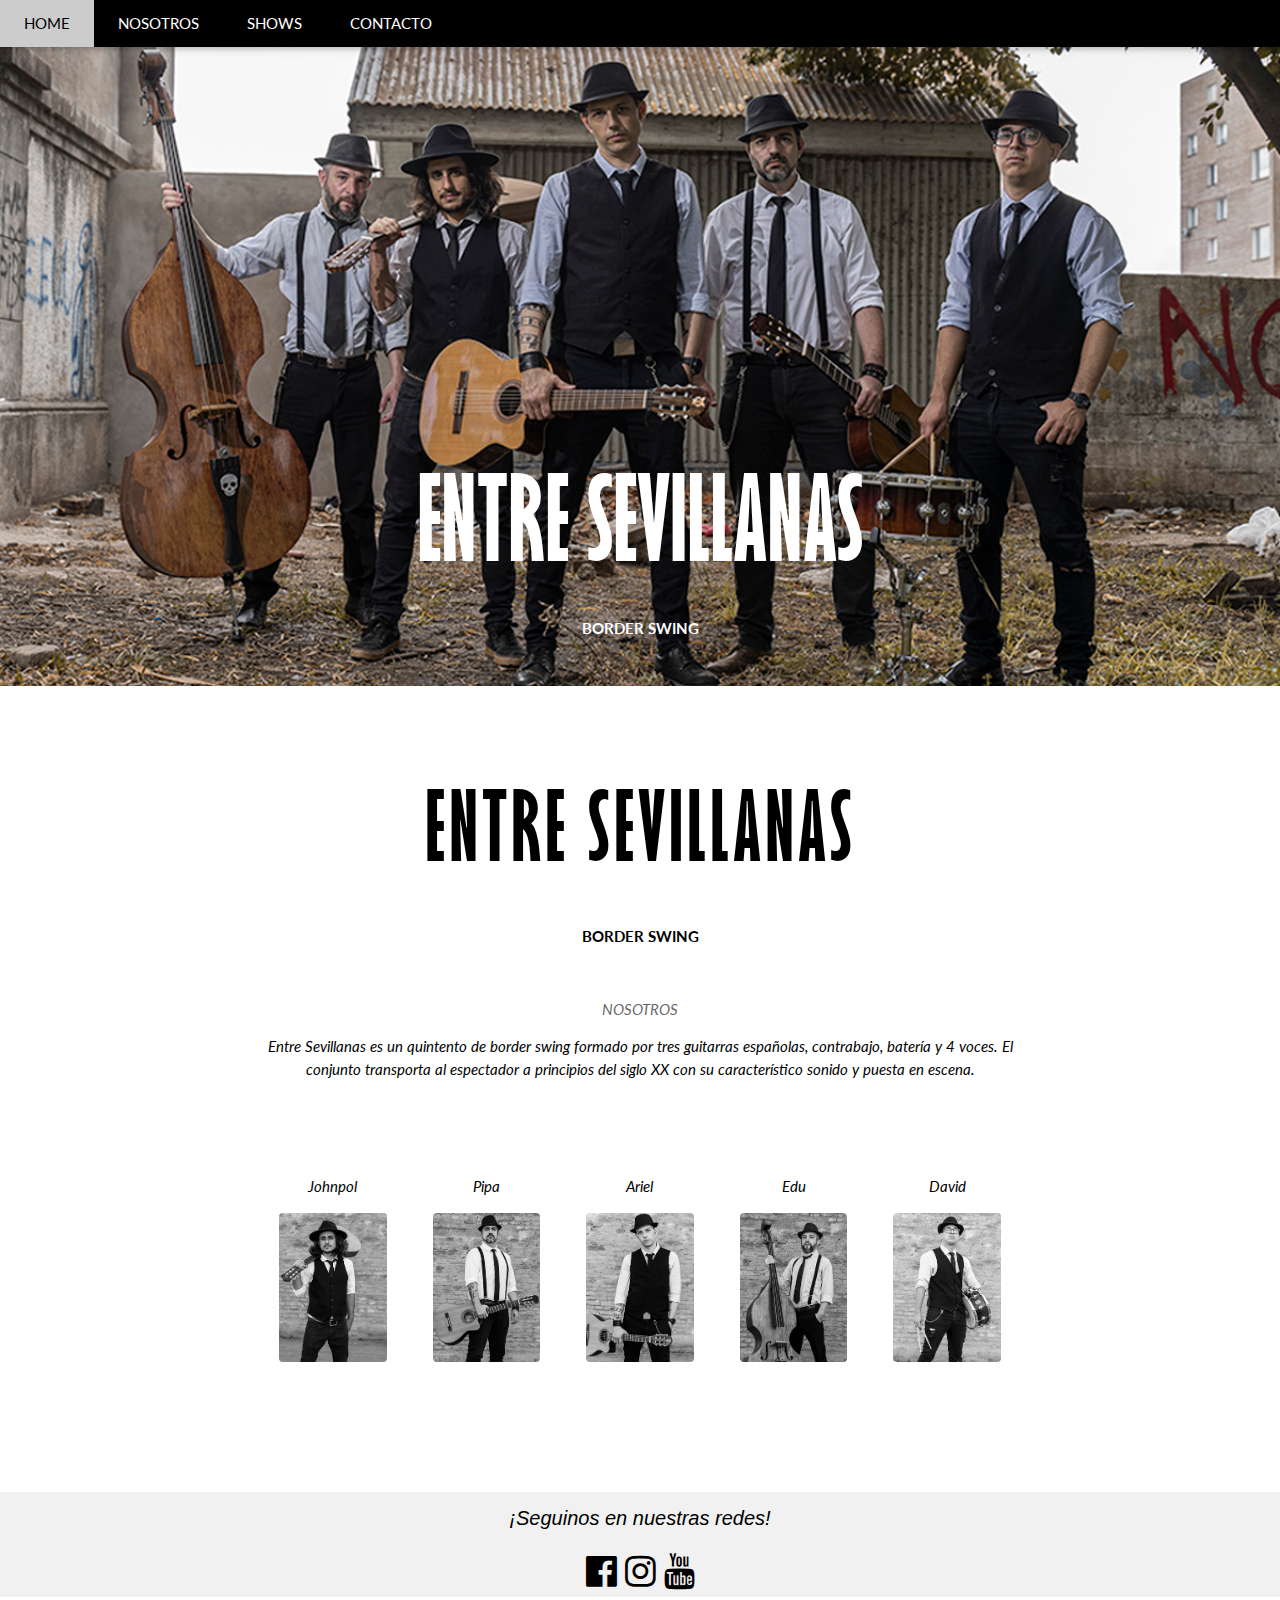
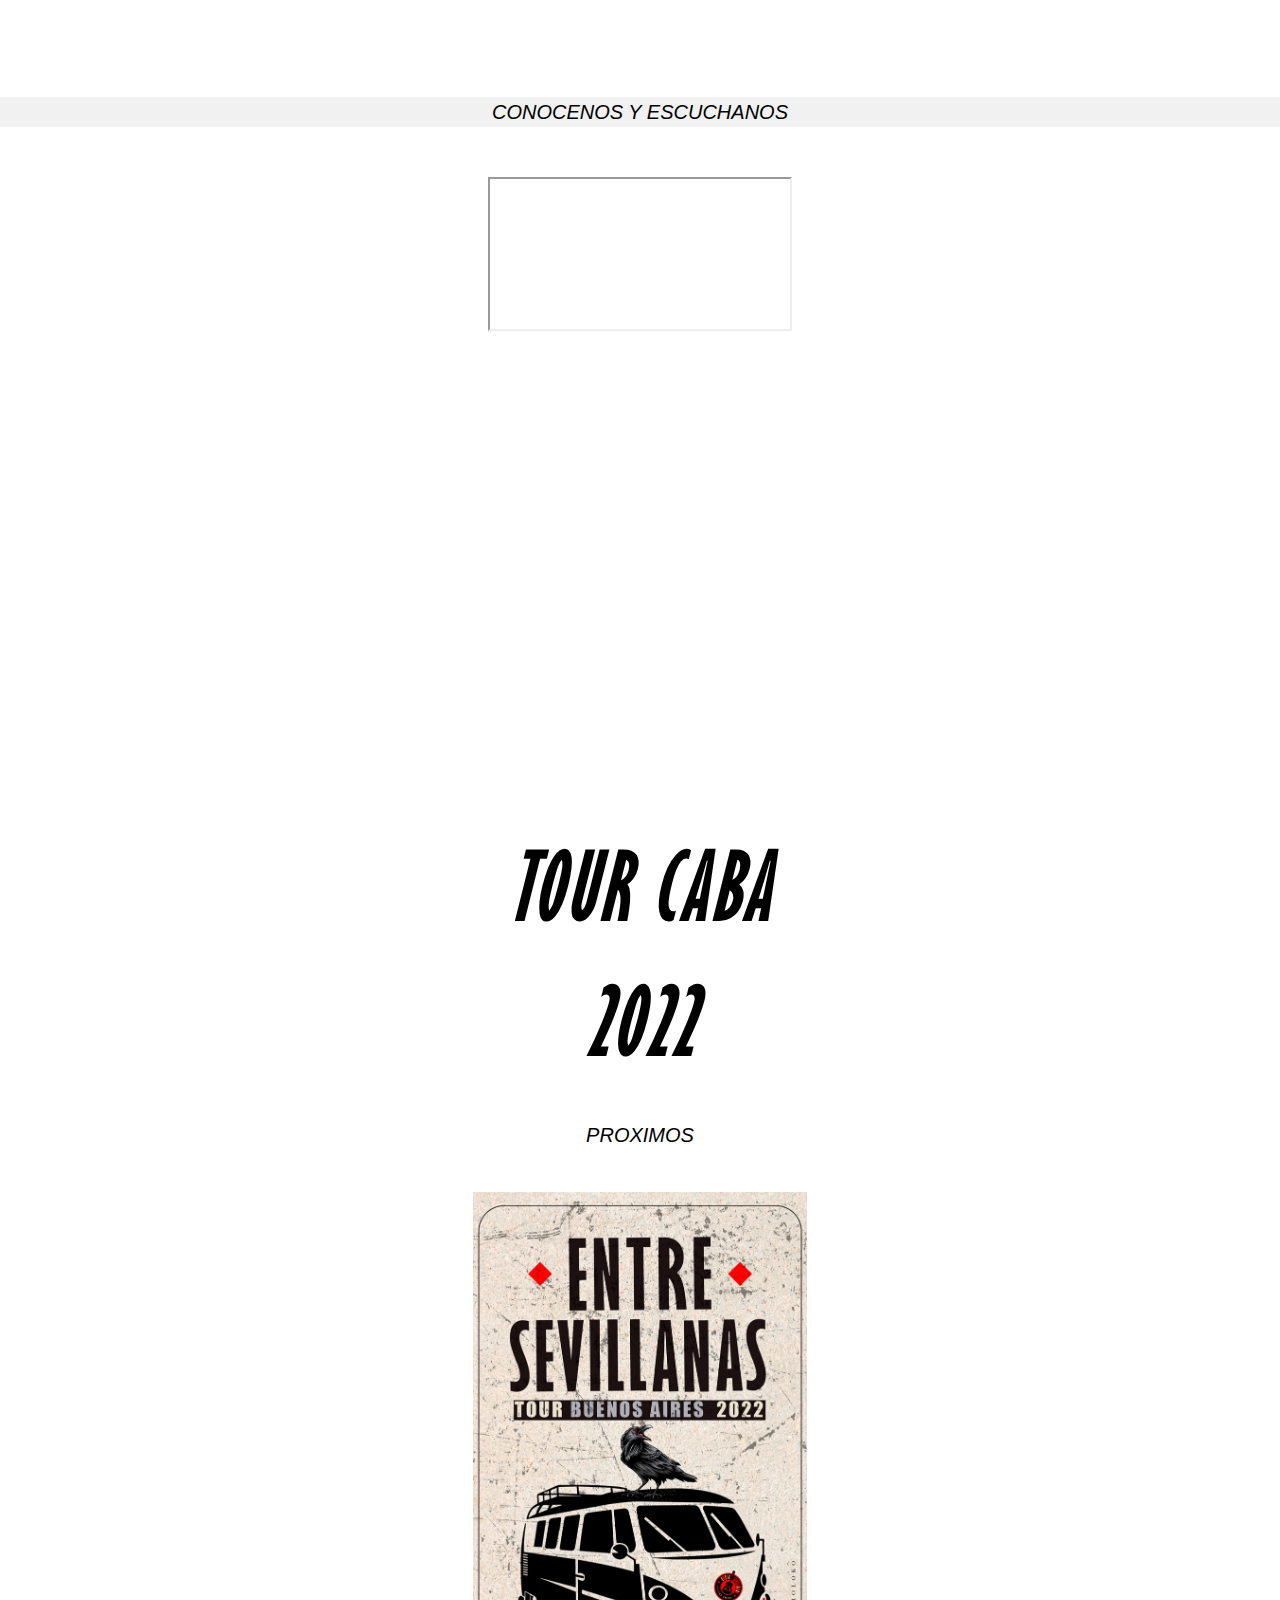
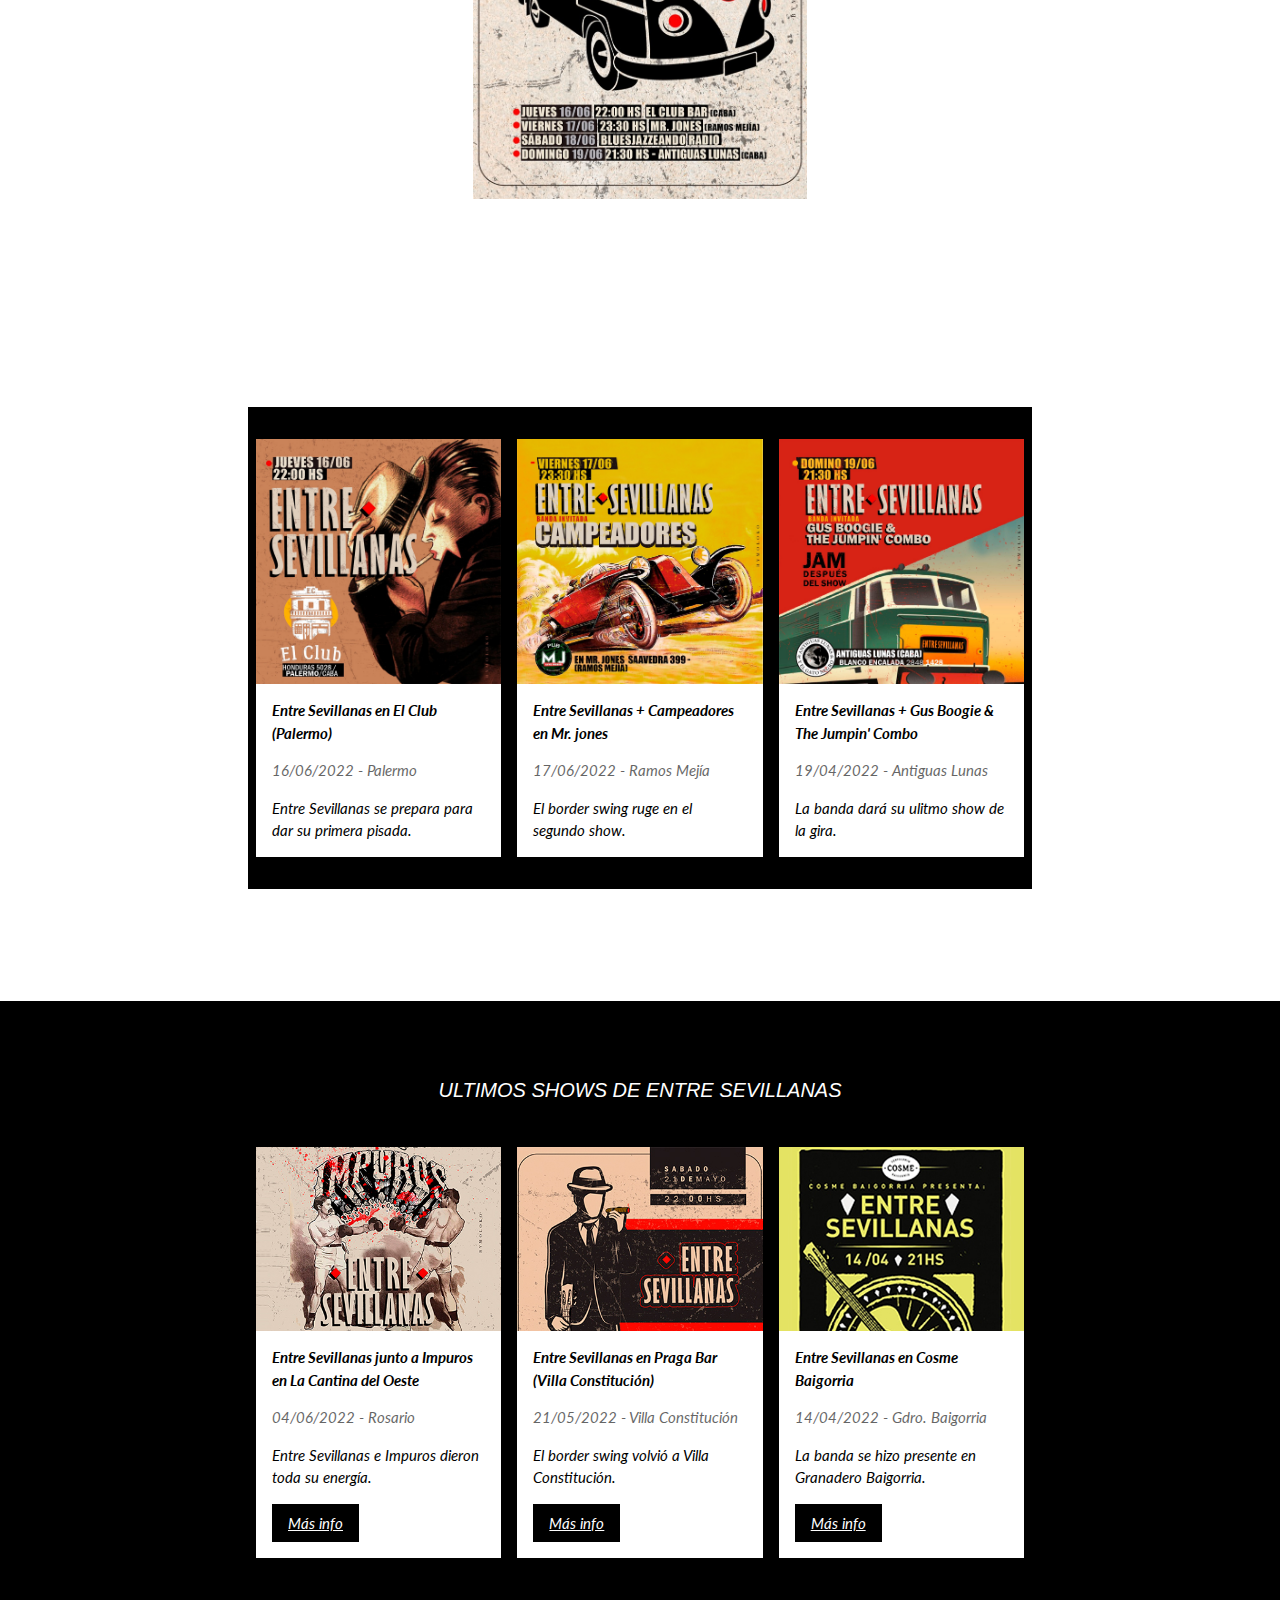
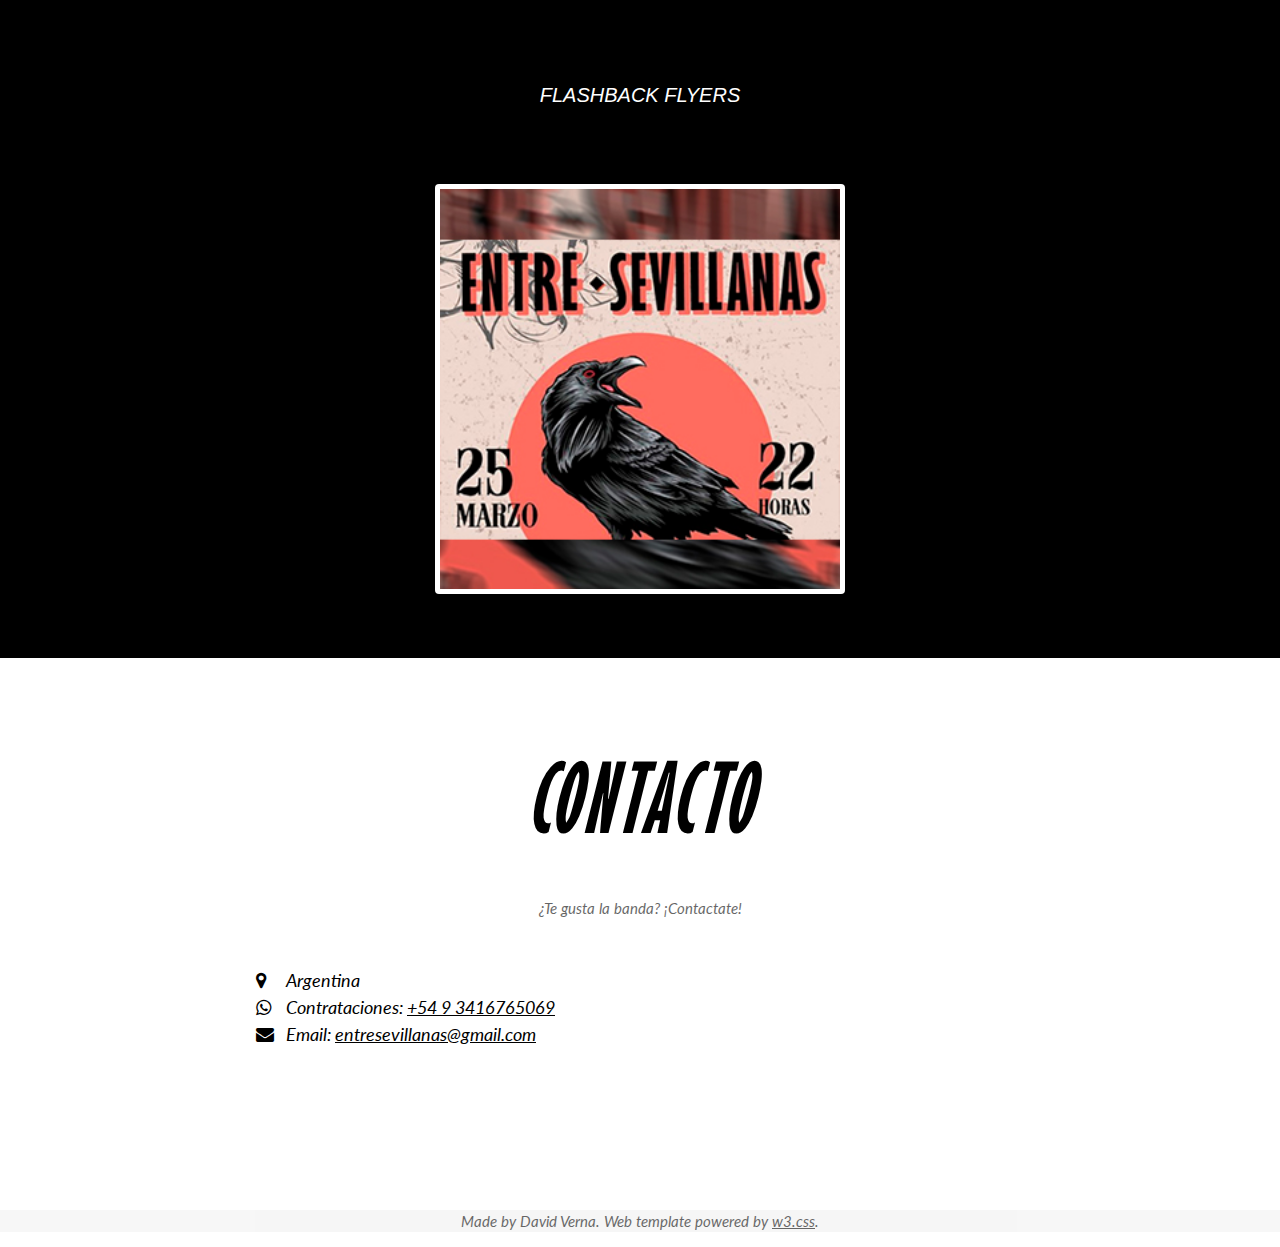
==== entresevillanasweb/index.html @ bab4a485 "Add files via upload" ====
<!DOCTYPE html>
<html lang="en">
<head>
<title>Entre Sevillanas</title>
<meta charset="UTF-8">
<meta name="viewport" content="width=device-width, initial-scale=1">
<link rel="stylesheet" href="https://www.w3schools.com/w3css/4/w3.css">
<link rel="stylesheet" href="https://fonts.googleapis.com/css?family=Lato">
<link rel="stylesheet" href="https://cdnjs.cloudflare.com/ajax/libs/font-awesome/4.7.0/css/font-awesome.min.css">
<style>

@font-face { font-family: GLSNECB; src: url(fonts/GLSNECB.TTF);}

body {
    font-family: "Lato", sans-serif;
}

.myslides {
    display: none;
}

h1 {
    font-family: GLSNECB;
    font-size: 110px;
}

h2 {
    font-family: GLSNECB;
    font-size: 90px;
    margin-bottom: 30px;
}

h3 {
    font-family: GLSNECB;
    font-size: 30px;
    text-align: center;
    margin: 50px 0 20px;
}

h4 {
    font-size: 20px;
    text-align: center;
}

.membersimages {
    display: flex;
    margin: 80px 0 50px;
}

.audioinfo {
  display: flex;
  flex-direction: column;
  flex-wrap: wrap;
  justify-content: center;
  align-items: center;
  margin: 20px 0 80px;
}

.youtubesection {
  margin: 30px 0 30px;
}

.Scriptcontent{
	display: flex;
}

.auto-slider{
    position: relative;
    box-sizing: content-box;
    display: inline-block;
    padding: 5px 5px 5px;
    background: rgb(255, 255, 255);
    max-width: 400px;
    margin: 0 auto;
    overflow: hidden;
    border-radius: 4px;
    box-shadow: 1px 1px 6px rgba(0, 0, 0, 0.4);

}

@keyframes sliding {
    0%{left: 0%;}
    4%{left: -100%;}
    8%{left: -200%;}
    12%{left: -300%;}
    16%{left: -400%;}
    20%{left: -500%;}
    24%{left: -600%;}
    28%{left: -700%;}
    32%{left: -800%;}
    36%{left: -900%;}
    40%{left: -1000%;}
    44%{left: -1100%;}
    48%{left: -1200%;}
    52%{left: -1300%;}
    56%{left: -1400%;}
    60%{left: -1500%;}
    64%{left: -1600%;}
    68%{left: -1700%;}
    72%{left: -1800%;}
    76%{left: -1900%;}
    80%{left: -2000%;}
    84%{left: -2100%;}
    88%{left: -2200%;}
    92%{left: -2300%;}
    100%{left: 0%;}
        }
        
@keyframes indicating {
            from{
                left: -100%;
            }
            to{
                left: 0;
            }
}

#slider {
    overflow: hidden;
}

#slider figure img {
    width: 20%; float: left;
}

#slider figure {
    display: flex;
    position: relative;
    width: 2400%;
    margin: 0;
    animation: 20s sliding ease infinite;
}

.buhocaribu {
  display: flex;
  flex-direction: column;
  align-items: center;
}

.w3-medium {
  margin-top: 50px;
}

.visitorcounter {
  display: none;
}

</style>
</head>
<body>

<!-- Navbar -->
<div class="w3-top">
  <div class="w3-bar w3-black w3-card">
    <a class="w3-bar-item w3-button w3-padding-large w3-hide-medium w3-hide-large w3-right"
      href="javascript:void(0)"
      onclick="toggleMenu()"
      title="Toggle Navigation Menu">
      <i class="fa fa-bars"></i>
    </a>
    <a href="#" class="w3-bar-item w3-button w3-padding-large">HOME</a>
    <a href="#band" class="w3-bar-item w3-button w3-padding-large w3-hide-small">NOSOTROS</a>
    <a href="#tour" class="w3-bar-item w3-button w3-padding-large w3-hide-small">SHOWS</a>
    <a href="#contact" class="w3-bar-item w3-button w3-padding-large w3-hide-small">CONTACTO</a>
  </div>
</div>

<!-- Navbar on small screens -->
<div id="navMobile" class="w3-bar-block w3-black w3-hide w3-hide-large w3-hide-medium w3-top" style="margin-top:46px">
  <a href="#band" class="w3-bar-item w3-button w3-padding-large" onclick="toggleMenu()">NOSOTROS</a>
  <a href="#tour" class="w3-bar-item w3-button w3-padding-large" onclick="toggleMenu()">SHOWS</a>
  <a href="#contact" class="w3-bar-item w3-button w3-padding-large" onclick="toggleMenu()">CONTACTO</a>
</div>

<!-- Page content -->
<div class="w3-content" style="max-width:2000px;margin-top:46px">

  <!-- Automatic Slideshow Images -->
  <div class="myslides w3-display-container w3-center">
    <img src="images/image1.jpg" alt="Imagend de Entre Sevillanas 1" style="width:100%">
    <div class="w3-display-bottommiddle w3-container w3-text-white w3-padding-32 w3-hide-small">
      <h1>ENTRE SEVILLANAS</h1>
      <p><b>BORDER SWING</b></p>   
    </div>
  </div>
  <div class="myslides w3-display-container w3-center">
    <img src="images/image2.jpg" alt="Imagend de Entre Sevillanas 2" style="width:100%">
    <div class="w3-display-bottommiddle w3-container w3-text-white w3-padding-32 w3-hide-small">
      <h1>ENTRE SEVILLANAS</h1>
      <p><b>BORDER SWING</b></p>    
    </div>
  </div>

  <!-- The Band Section -->
  <div class="w3-container w3-content w3-center w3-padding-64" style="max-width:800px" id="band">
    <h2 class="w3-wide">ENTRE SEVILLANAS</h2>
    <p style="margin-bottom: 50px;"><b>BORDER SWING</b></p>   
    <p class="w3-opacity"><i>NOSOTROS<i></p>
    <p>Entre Sevillanas es un quintento de border swing formado por tres guitarras españolas, contrabajo, batería y 4 voces. El conjunto transporta al espectador a principios del siglo XX con su característico sonido y puesta en escena.</p>
    <div class="membersimages">
      <div class="w3-third">
        <p>Johnpol</p>
        <img src="images/juanpablomarinimage.jpg" class="w3-round" alt="Juan Pablo Marín" title="Juan Pablo Marín" style="width:70%">
      </div>
      <div class="w3-third">
        <p>Pipa</p>
        <img src="images/emmanuelluscherimage.jpg" class="w3-round w3-margin-bottom" alt="Emmanuel Lüscher" title="Emmanuel Lüscher" style="width:70%">
      </div>
      <div class="w3-third">
        <p>Ariel</p>
        <img src="images/arielvercesiimage.jpg" class="w3-round w3-margin-bottom" alt="Ariel Vercesi" title="Ariel Vercesi" style="width:70%">
      </div>
      <div class="w3-third">
        <p>Edu</p>
        <img src="images/eduardoteisaimage.jpg" class="w3-round w3-margin-bottom" alt="Eduardo Teisa" title="Eduardo Teisa" style="width:70%">
      </div>
            <div class="w3-third">
        <p>David</p>
        <img src="images/davidvernaimage.jpg" class="w3-round w3-margin-bottom" alt="David Verna" title="David Verna" style="width:70%">
      </div>
    </div>
  </div>

  <div class="w3-container w3-padding-15 w3-center w3-light-grey w3-xxlarge">
    <h4>¡Seguinos en nuestras redes!</h4>
    <a href="https://es-la.facebook.com/EntreSevillanas1/" target="_blank"><i class="fa fa-facebook-official w3-hover-opacity"></i></a>
    <a href="https://www.instagram.com/entresevillanas/?hl=es" target="_blank"><i class="fa fa-instagram w3-hover-opacity"></i></a>
    <a href="https://www.youtube.com/user/entresevillanas" target="_blank"><i class="fa fa-youtube w3-hover-opacity"></i></a>
  </div>

  <h4 style="margin: 100px 0 20px; background-color:rgb(241, 241, 241)">CONOCENOS Y ESCUCHANOS</h4>

  <!-- YouTube And Spotify Section -->
  <div class="audioinfo">
    <div class="youtubesection">
  <iframe
    src="https://www.youtube.com/embed/NG3O26wI_P4"
    allow="fullscreen">
  </iframe>
  </div>

  <iframe style="border-radius:12px"
    src="https://open.spotify.com/embed/artist/3U06F4k9XWGu6Hw4fN3592?utm_source=generator"
    width="70%"
    height="300"
    frameBorder="0"
    allowfullscreen=""
    allow="autoplay; clipboard-write; encrypted-media; fullscreen; picture-in-picture">
  </iframe>
  </div>

 <!-- The Upcoming Shows Section -->
 <div class="w3-white" id="tour">
  <div class="w3-container w3-content w3-padding-64" style="max-width:350px">
    <h2 class="w3-wide w3-center">TOUR CABA 2022</h2>
    <h4 class="w3-center"><i>PROXIMOS</h4>
      <div class="w3-row-padding w3-padding-32" style="margin:0 -16px">
        <div class="w3-margin-bottom">
          <img src="images/tourcabaimage.jpeg" alt="Entre Sevillanas en Cosme Baigorria" style="width:100%" class="w3-hover-opacity">
        </div>
      </div>
  </div>
</div>
    <!-- The Performed Shows Section -->
    <div class="w3-white" id="tour">
      <div class="w3-container w3-content w3-padding-64" style="max-width:800px">
        <div class="w3-row-padding w3-padding-32" style="margin:0 -16px">
          <div class="w3-black w3-third w3-padding-32 w3-margin-bottom">
            <img src="images/cabashow1.jpeg" alt="Entre Sevillanas en Palermo" style="width:100%" class="w3-hover-opacity">
            <div class="w3-container w3-white">
              <p><b>Entre Sevillanas en El Club (Palermo)</b></p>
              <p class="w3-opacity">16/06/2022 - Palermo</p>
              <p>Entre Sevillanas se prepara para dar su primera pisada.</p>
            </div>
          </div>
          <div class="w3-black w3-third w3-padding-32 w3-margin-bottom">
            <img src="images/cabashow2.jpeg" alt="Entre Sevillanas y Campeadores en Mister Jones" style="width:100%" class="w3-hover-opacity">
            <div class="w3-container w3-white">
              <p><b>Entre Sevillanas + Campeadores en Mr. jones</b></p>
              <p class="w3-opacity">17/06/2022 - Ramos Mejía</p>
              <p>El border swing ruge en el segundo show.</p>
            </div>
          </div>
          <div class="w3-black w3-third w3-padding-32 w3-margin-bottom">
            <img src="images/cabashow3.jpeg" alt="Entre Sevillanas en Antiguas Lunas" style="width:100%" class="w3-hover-opacity">
            <div class="w3-container w3-white">
              <p><b>Entre Sevillanas + Gus Boogie & The Jumpin' Combo</b></p>
              <p class="w3-opacity">19/04/2022 - Antiguas Lunas</p>
              <p>La banda dará su ulitmo show de la gira.</p>
            </div>
          </div>
        </div>
      </div>

    <!-- The Performed Shows Section -->
    <div class="w3-black" id="tour">
      <div class="w3-container w3-content w3-padding-64" style="max-width:800px">
        <h4 class="w3-center"><i>ULTIMOS SHOWS DE ENTRE SEVILLANAS</h4>
        <div class="w3-row-padding w3-padding-32" style="margin:0 -16px">
          <div class="w3-third w3-margin-bottom">
            <img src="images/performedshow1.jpg" alt="Entre Sevillanas junto a Impuros" style="width:100%" class="w3-hover-opacity">
            <div class="w3-container w3-white">
              <p><b>Entre Sevillanas junto a Impuros en La Cantina del Oeste</b></p>
              <p class="w3-opacity">04/06/2022 - Rosario</p>
              <p>Entre Sevillanas e Impuros dieron toda su energía.</p>
              <button class="w3-button w3-black w3-margin-bottom"><a href="https://www.instagram.com/p/CePHNNOJc1N/?hl=es" target="_blank">Más info</a></button>
            </div>
          </div>
          <div class="w3-third w3-margin-bottom">
            <img src="images/performedshow2.jpg" alt="Entre Sevillanas en Praga (Villa Constitución)" style="width:100%" class="w3-hover-opacity">
            <div class="w3-container w3-white">
              <p><b>Entre Sevillanas en Praga Bar (Villa Constitución)</b></p>
              <p class="w3-opacity">21/05/2022 - Villa Constitución</p>
              <p>El border swing volvió a Villa Constitución.</p>
              <button class="w3-button w3-black w3-margin-bottom"><a href="https://www.instagram.com/p/CdovUzmr7fQ/" target="_blank">Más info</a></button>
            </div>
          </div>
          <div class="w3-third w3-margin-bottom">
            <img src="images/performedshow3.jpg" alt="Entre Sevillanas en Cosme Baigorria" style="width:100%" class="w3-hover-opacity">
            <div class="w3-container w3-white">
              <p><b>Entre Sevillanas en Cosme Baigorria</b></p>
              <p class="w3-opacity">14/04/2022 - Gdro. Baigorria</p>
              <p>La banda se hizo presente en Granadero Baigorria.</p>
              <button class="w3-button w3-black w3-margin-bottom"><a href="https://www.instagram.com/p/CcIz4qXLeCM/" target="_blank">Más info</a></button>
            </div>
          </div>
        </div>
      </div>
        <!-- The Carousel Section -->
  <h4 class="w3-center"><i>FLASHBACK FLYERS</h4>
    <div class="w3-container w3-content w3-padding-64" style="max-width:800px">
  <section>
        <div class="Scriptcontent">
          <section class="auto-slider">
            <div id="slider">
              <figure>
                <img src="images/historyimage-01.jpg" alt="Flyer antiguo de la banda 1">
                <img src="images/historyimage-02.jpg" alt="Flyer antiguo de la banda 2">
                <img src="images/historyimage-03.jpg" alt="Flyer antiguo de la banda 3">
                <img src="images/historyimage-04.jpg" alt="Flyer antiguo de la banda 4">
                <img src="images/historyimage-05.jpg" alt="Flyer antiguo de la banda 5">
                <img src="images/historyimage-06.jpg" alt="Flyer antiguo de la banda 6">
                <img src="images/historyimage-07.jpg" alt="Flyer antiguo de la banda 7">
                <img src="images/historyimage-08.jpg" alt="Flyer antiguo de la banda 8">
                <img src="images/historyimage-09.jpg" alt="Flyer antiguo de la banda 9">
                <img src="images/historyimage-10.jpg" alt="Flyer antiguo de la banda 10">
                <img src="images/historyimage-11.jpg" alt="Flyer antiguo de la banda 11">
                <img src="images/historyimage-12.jpg" alt="Flyer antiguo de la banda 12">
                <img src="images/historyimage-13.jpg" alt="Flyer antiguo de la banda 13">
                <img src="images/historyimage-14.jpg" alt="Flyer antiguo de la banda 14">
                <img src="images/historyimage-15.jpg" alt="Flyer antiguo de la banda 15">
                <img src="images/historyimage-16.jpg" alt="Flyer antiguo de la banda 16">
                <img src="images/historyimage-17.jpg" alt="Flyer antiguo de la banda 17">
                <img src="images/historyimage-18.jpg" alt="Flyer antiguo de la banda 18">
                <img src="images/historyimage-19.jpg" alt="Flyer antiguo de la banda 19">
                <img src="images/historyimage-20.jpg" alt="Flyer antiguo de la banda 20">
                <img src="images/historyimage-21.jpg" alt="Flyer antiguo de la banda 21">
                <img src="images/historyimage-22.jpg" alt="Flyer antiguo de la banda 22">
                <img src="images/historyimage-23.jpg" alt="Flyer antiguo de la banda 23">
                <img src="images/historyimage-24.jpg" alt="Flyer antiguo de la banda 24">
              </figure>
            </div>
          </section>       
        </div>
</section>
</div>
  </div>

  <!-- The Contact Section -->
  <div class="w3-container w3-content w3-padding-64" style="max-width:800px" id="contact">
    <h2 class="w3-wide w3-center">CONTACTO</h2>
    <p class="w3-opacity w3-center"><i>¿Te gusta la banda? ¡Contactate!</i></p>
    <div class="w3-row w3-padding-32">
      <div class="w3-col m6 w3-large w3-margin-bottom">
        <i class="fa fa-map-marker" style="width:30px"></i>Argentina<br>
        <i class="fa fa-whatsapp" style="width:30px"></i>Contrataciones: <a href="https://wa.me/+5493416765069">+54 9 3416765069</a></a><br>
        <i class="fa fa-envelope" style="width:30px"> </i>Email: <a href="mailto:entresevillanas@gmail.com">entresevillanas@gmail.com</a>
      </div>
    </div>
  </div>

<!-- websmultimedia.com's Visitor Counter -->
<div class="visitorcounter">
  <a>
  <img  style="border: 0px solid; display: inline;"
    alt="contador de visitas"
    src="https://websmultimedia.com/contador-de-visitas.php?id=435"></a>
</div>

<!-- Footer -->
<footer class=" w3-padding-10 w3-center w3-opacity w3-light-grey w3-xlarge">
  <p class="w3-medium">Made by David Verna. Web template powered by <a href="https://www.w3schools.com/w3css/default.asp" target="_blank">w3.css</a>.</p>
</footer>

<script>
// Automatic Slideshow
var myIndex = 0;
carousel();

function carousel() {
  var i;
  var x = document.getElementsByClassName("myslides");
  for (i = 0; i < x.length; i++) {
    x[i].style.display = "none";  
  }
  myIndex++;
  if (myIndex > x.length) {myIndex = 1}    
  x[myIndex-1].style.display = "block";  
  setTimeout(carousel, 4000);
}

function toggleMenu() {
  var x = document.getElementById("navMobile");
  if (x.className.indexOf("w3-show") == -1) {
    x.className += " w3-show";
  } else { 
    x.className = x.className.replace(" w3-show", "");
  }
}
</script>

</body>
</html>
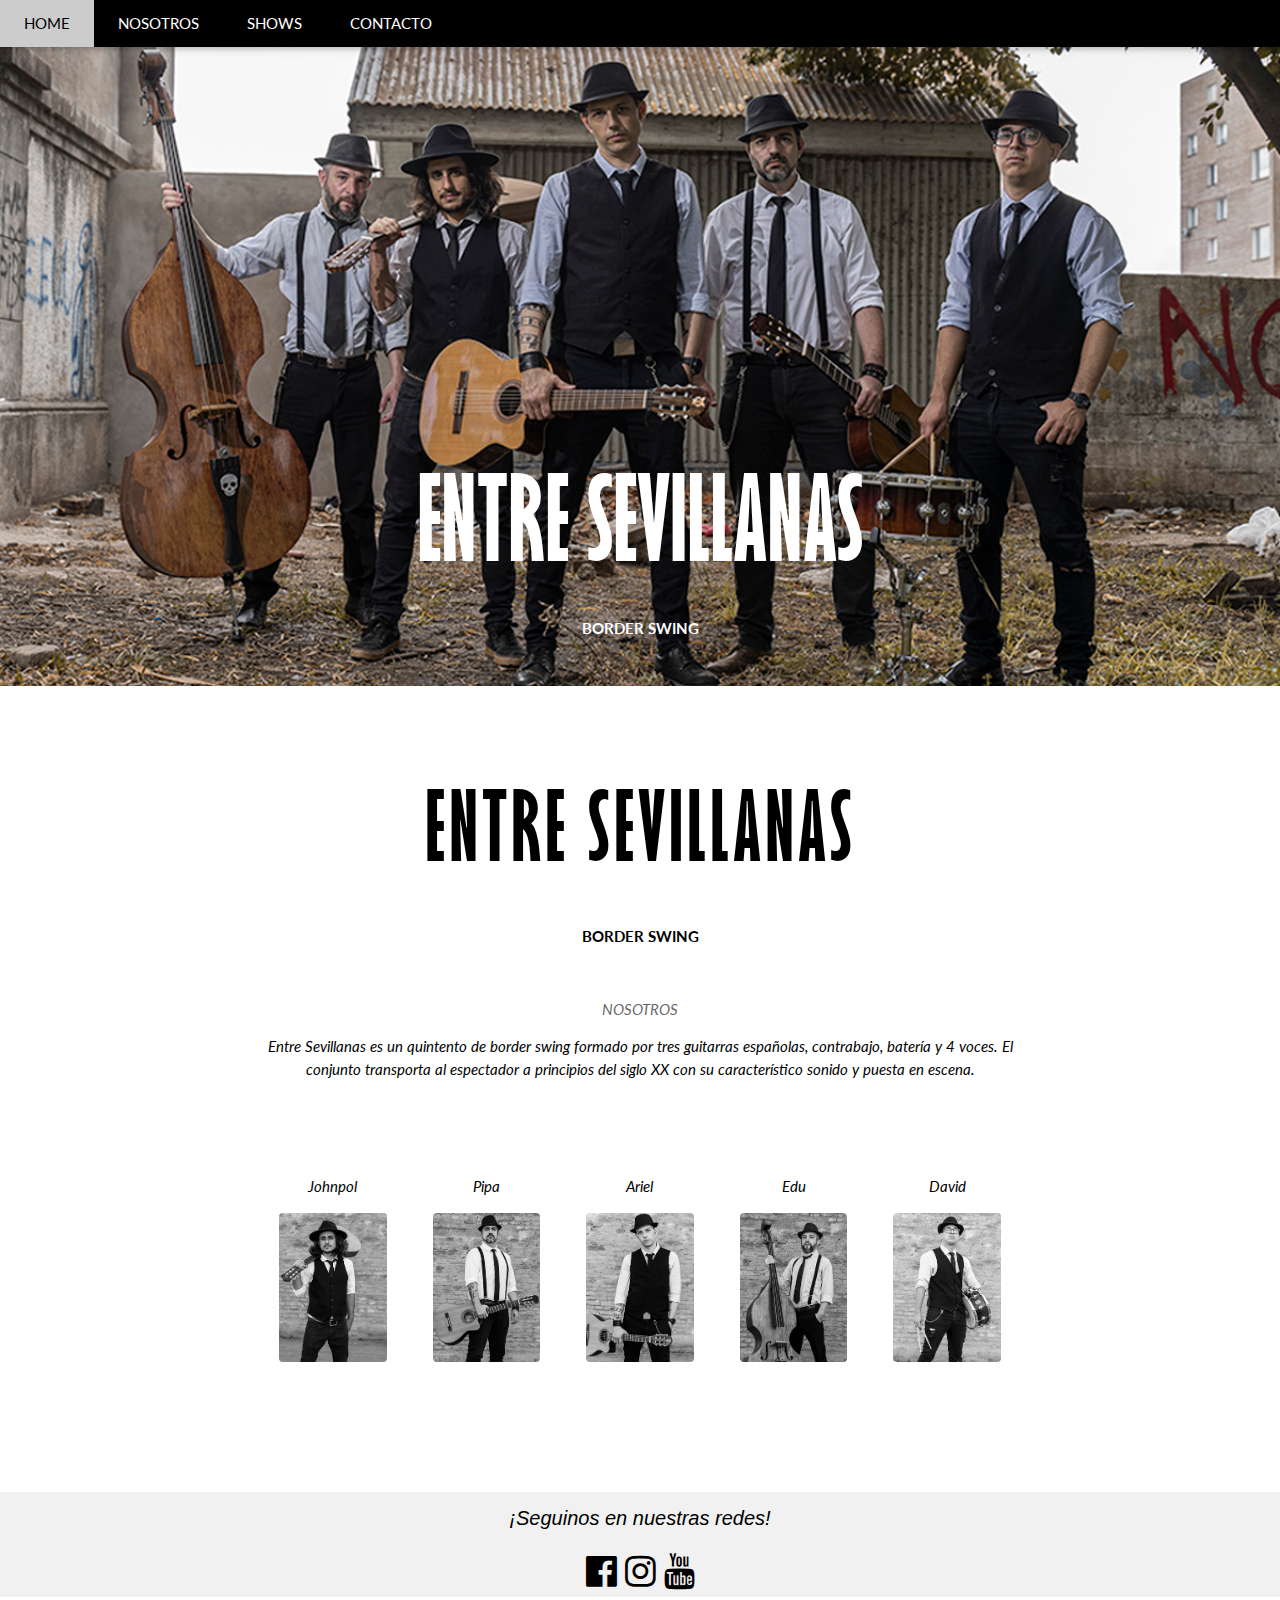
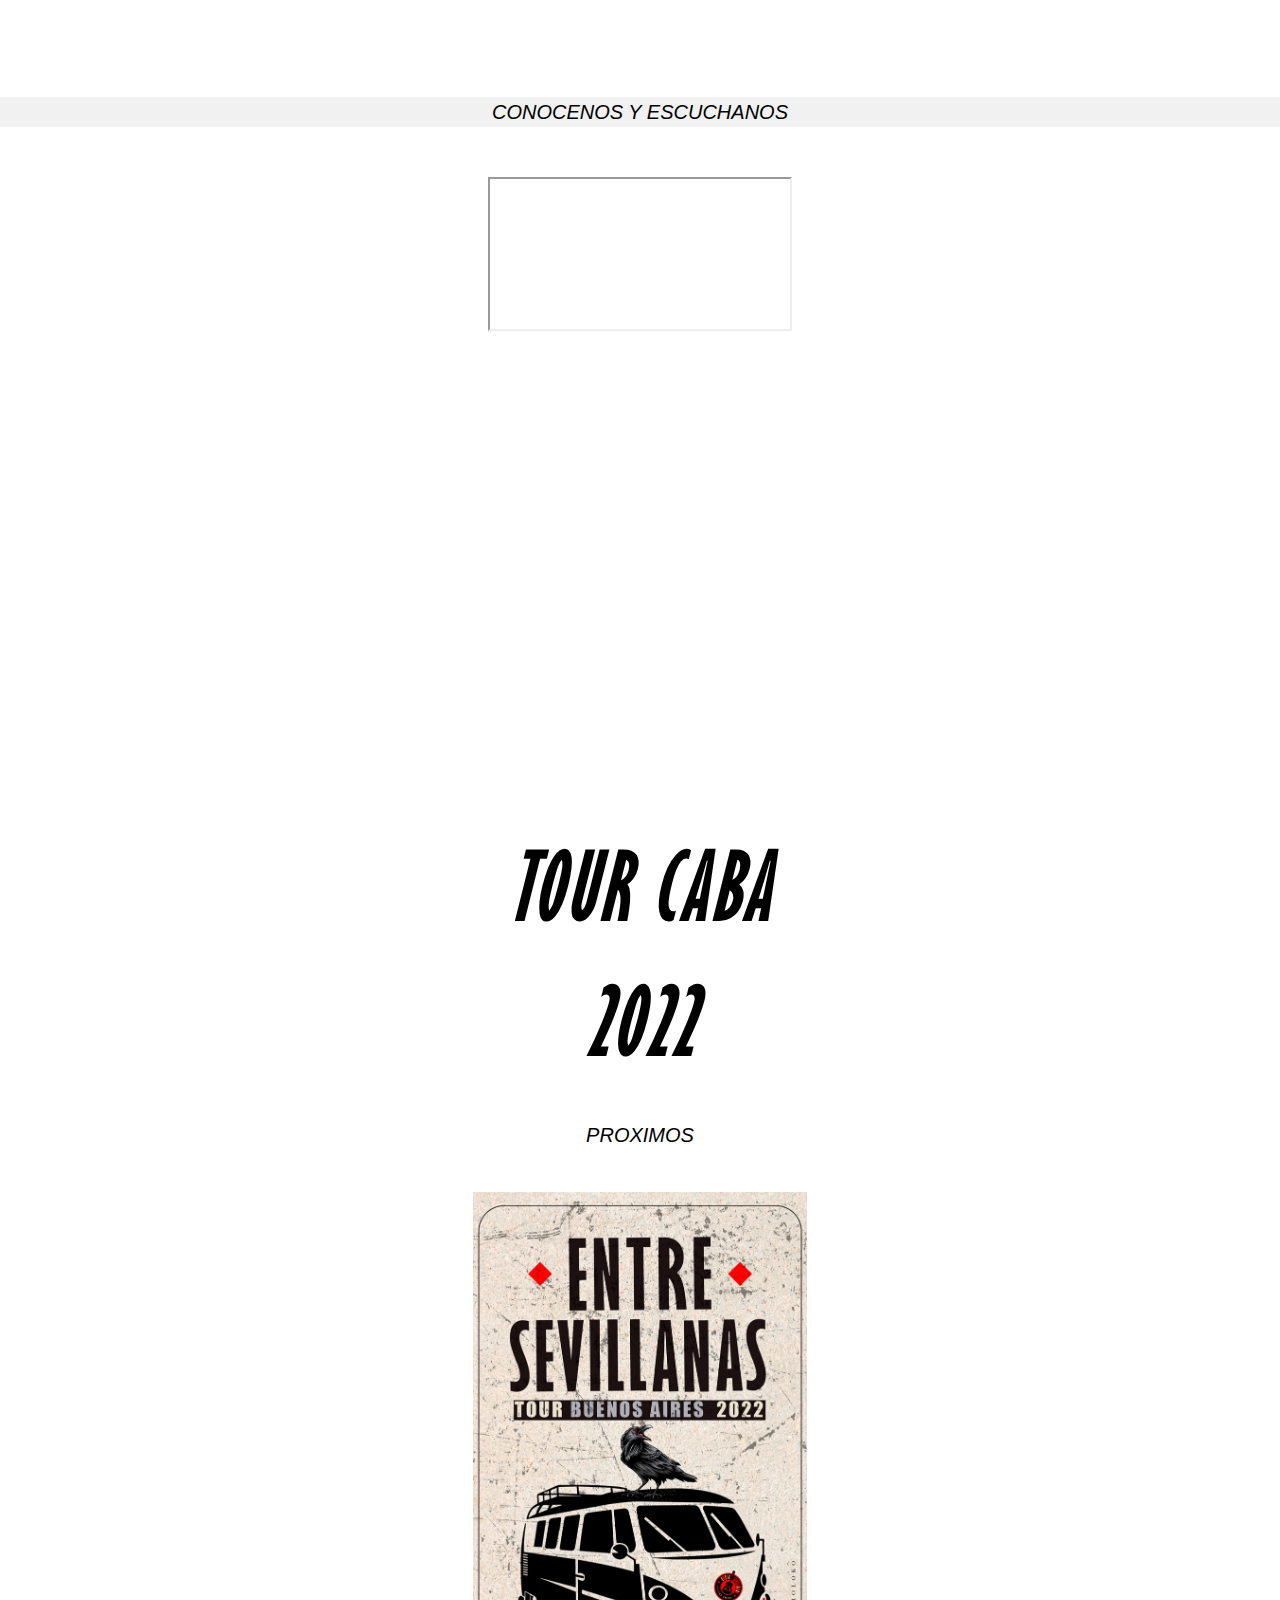
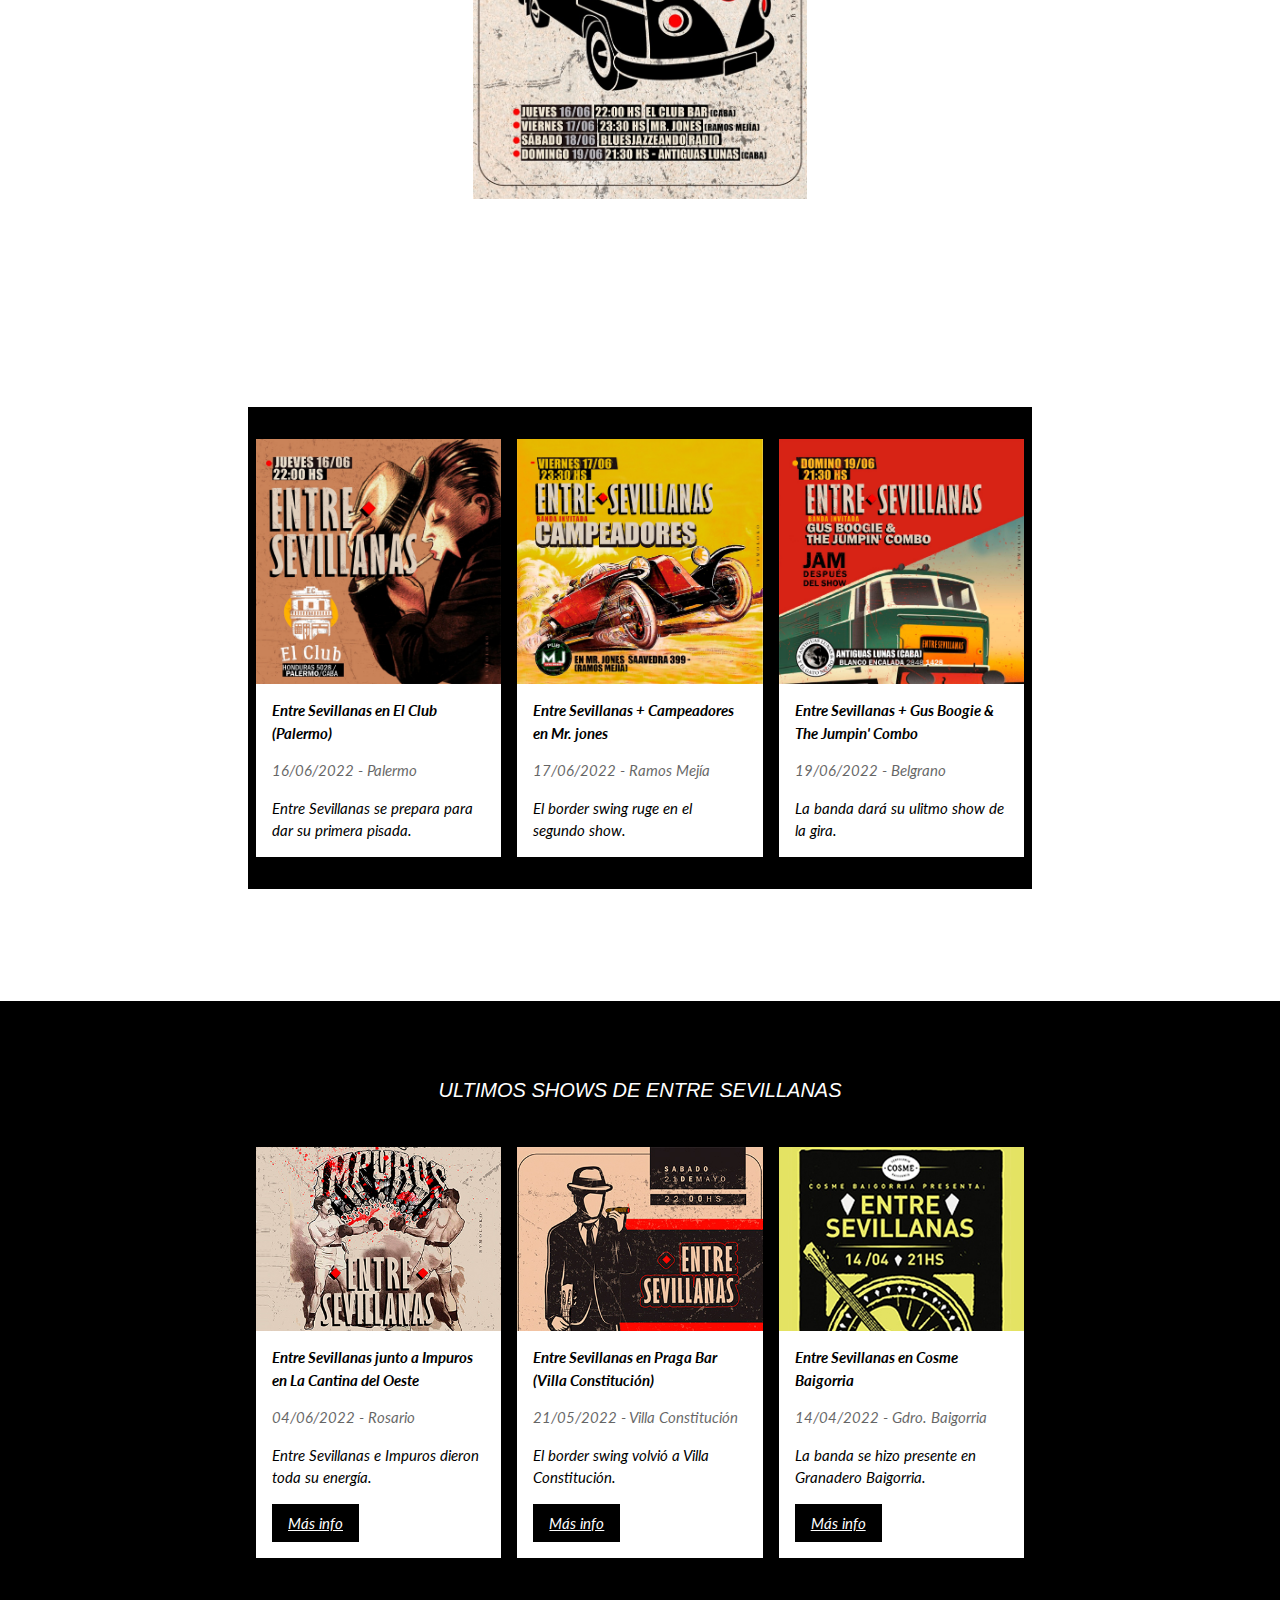
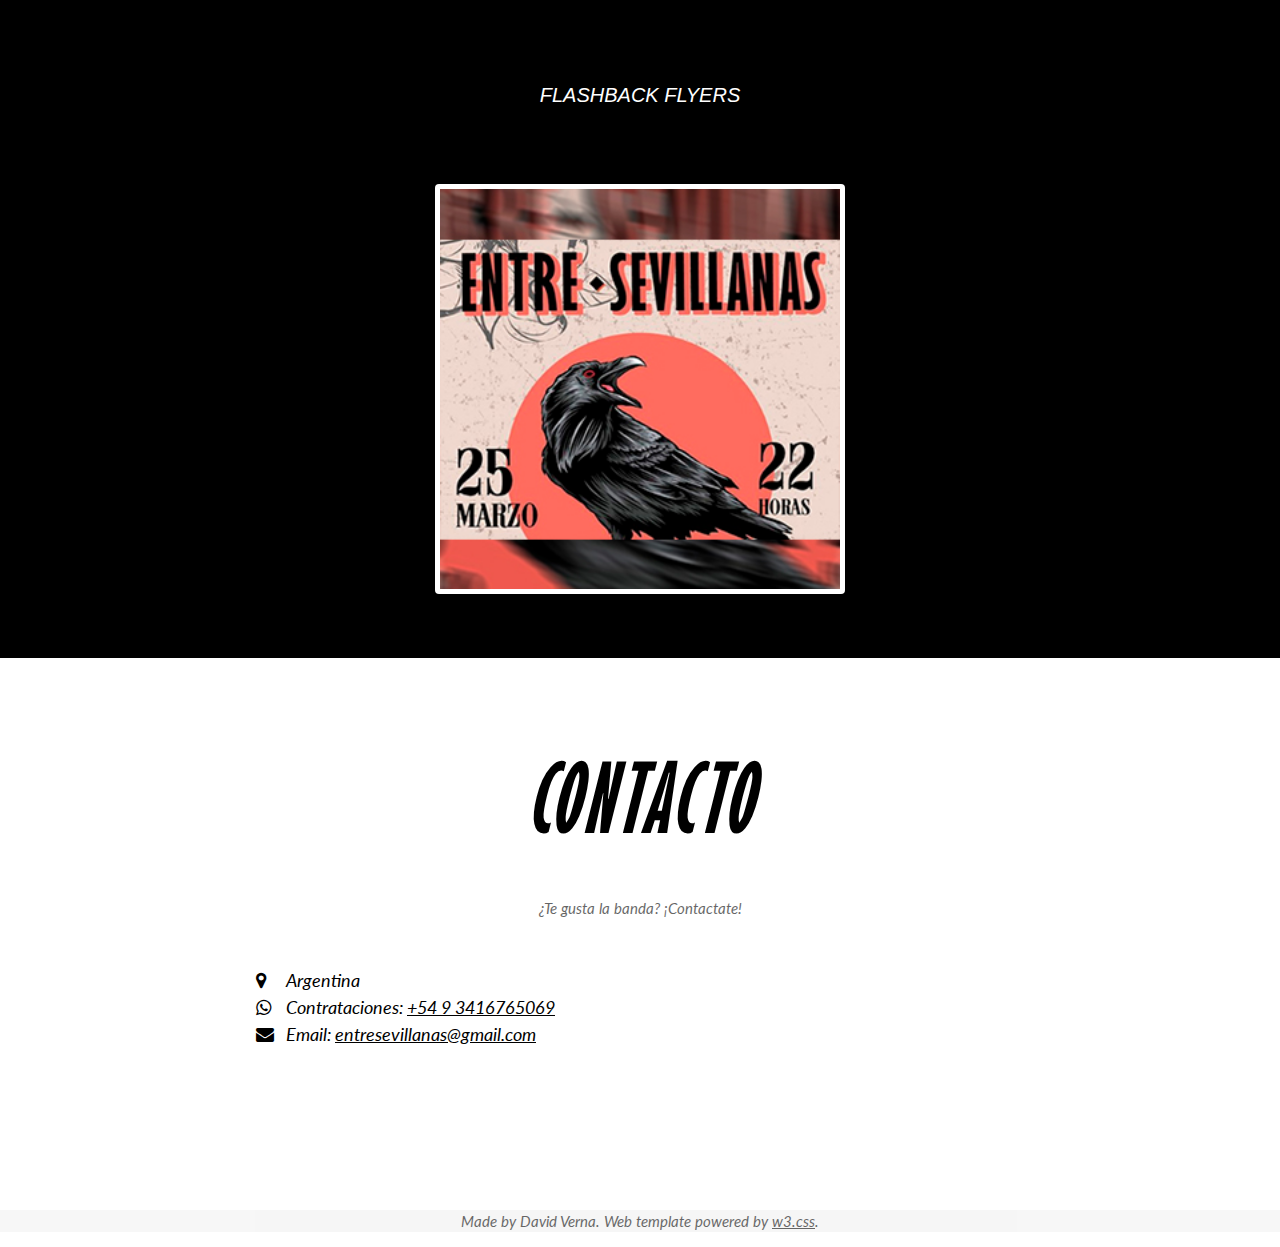
==== commit 991864fa: "Add files via upload" ====
--- a/entresevillanasweb/index.html
+++ b/entresevillanasweb/index.html
@@ -285,7 +285,7 @@
             <img src="images/cabashow3.jpeg" alt="Entre Sevillanas en Antiguas Lunas" style="width:100%" class="w3-hover-opacity">
             <div class="w3-container w3-white">
               <p><b>Entre Sevillanas + Gus Boogie & The Jumpin' Combo</b></p>
-              <p class="w3-opacity">19/04/2022 - Antiguas Lunas</p>
+              <p class="w3-opacity">19/06/2022 - Belgrano</p>
               <p>La banda dará su ulitmo show de la gira.</p>
             </div>
           </div>
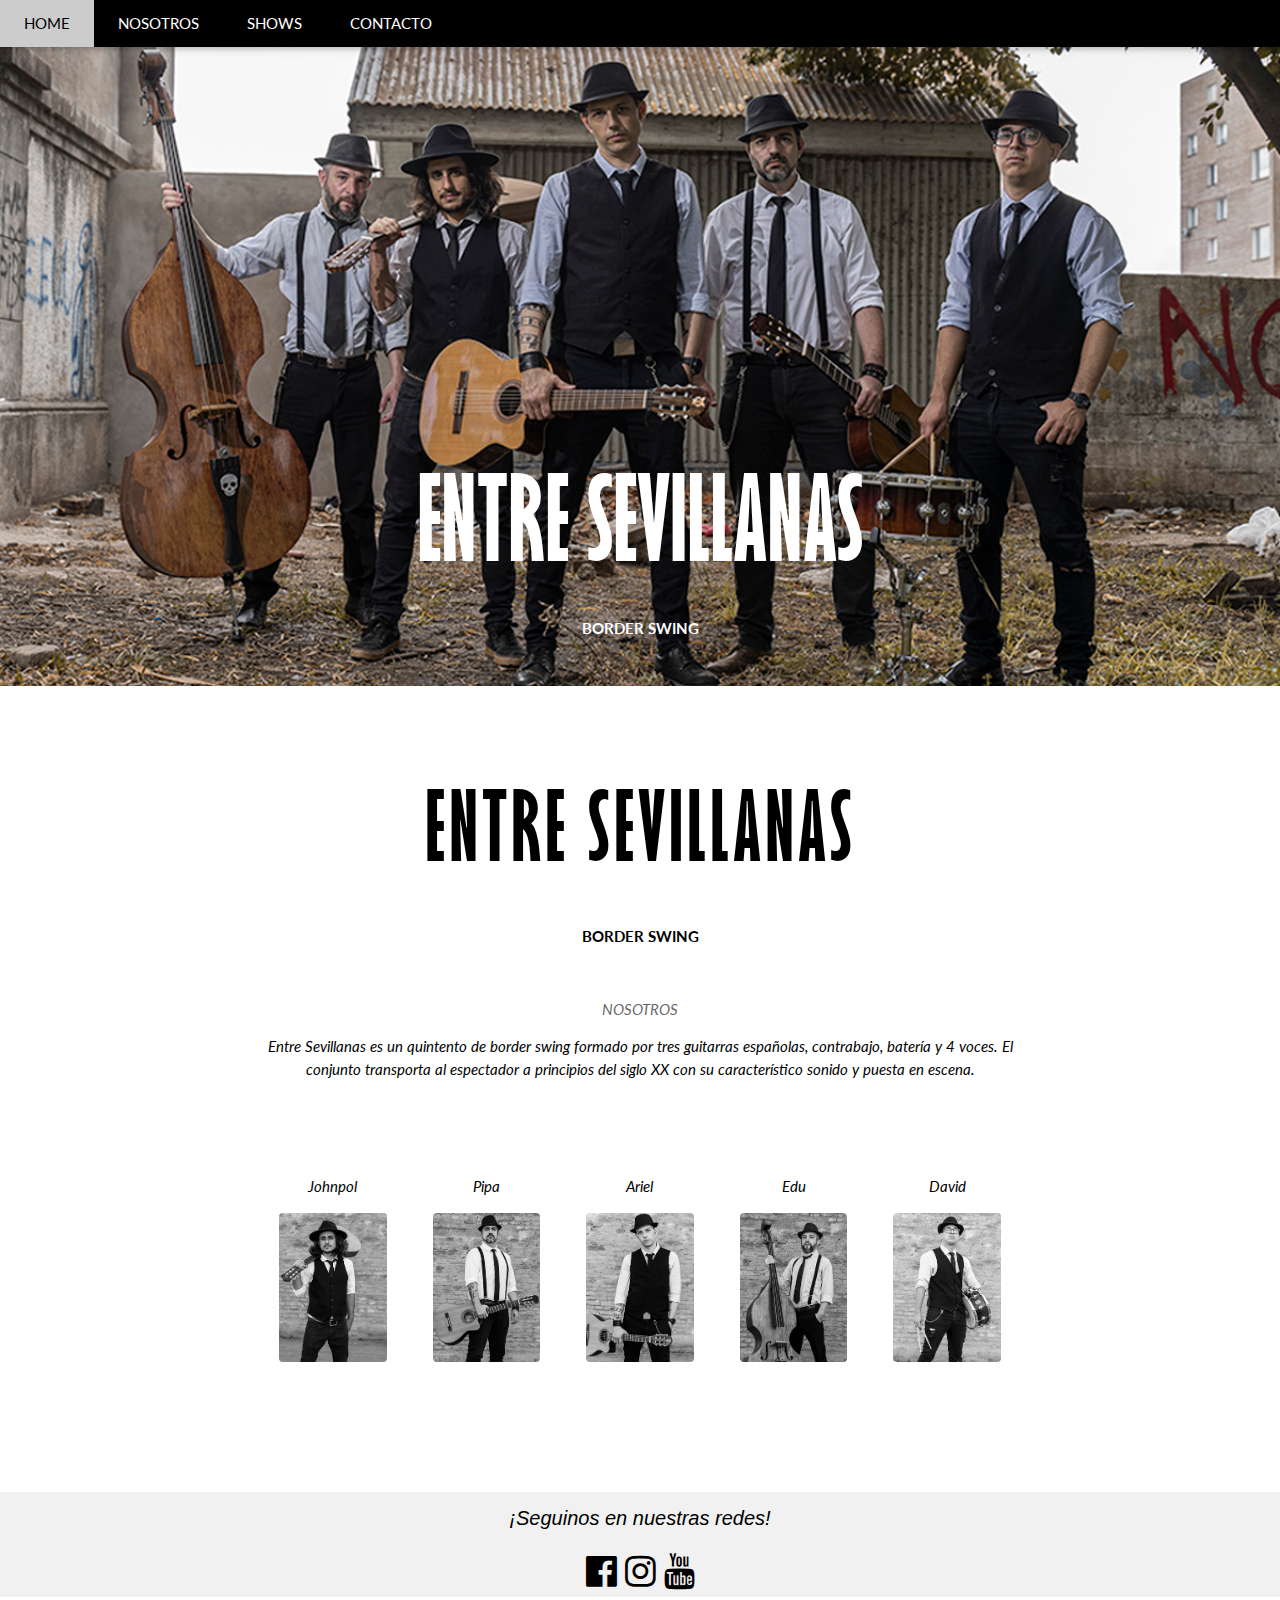
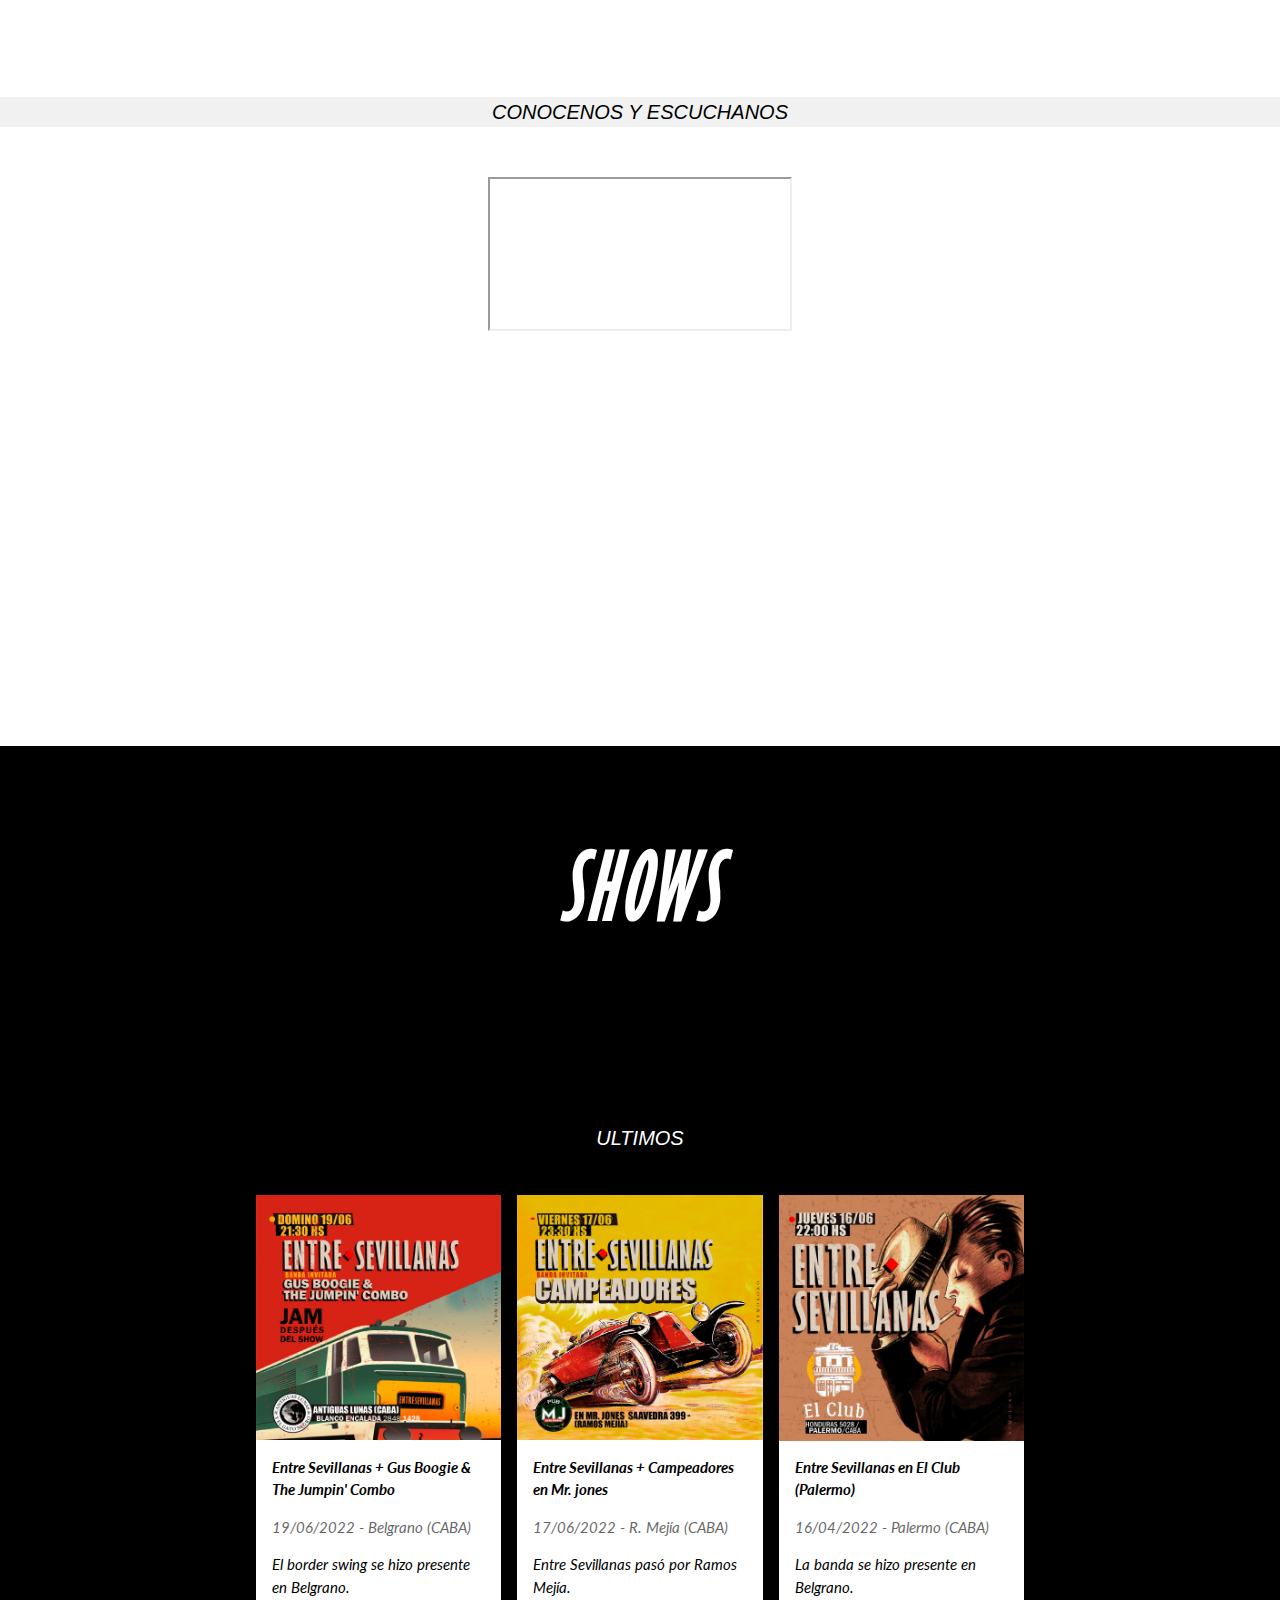
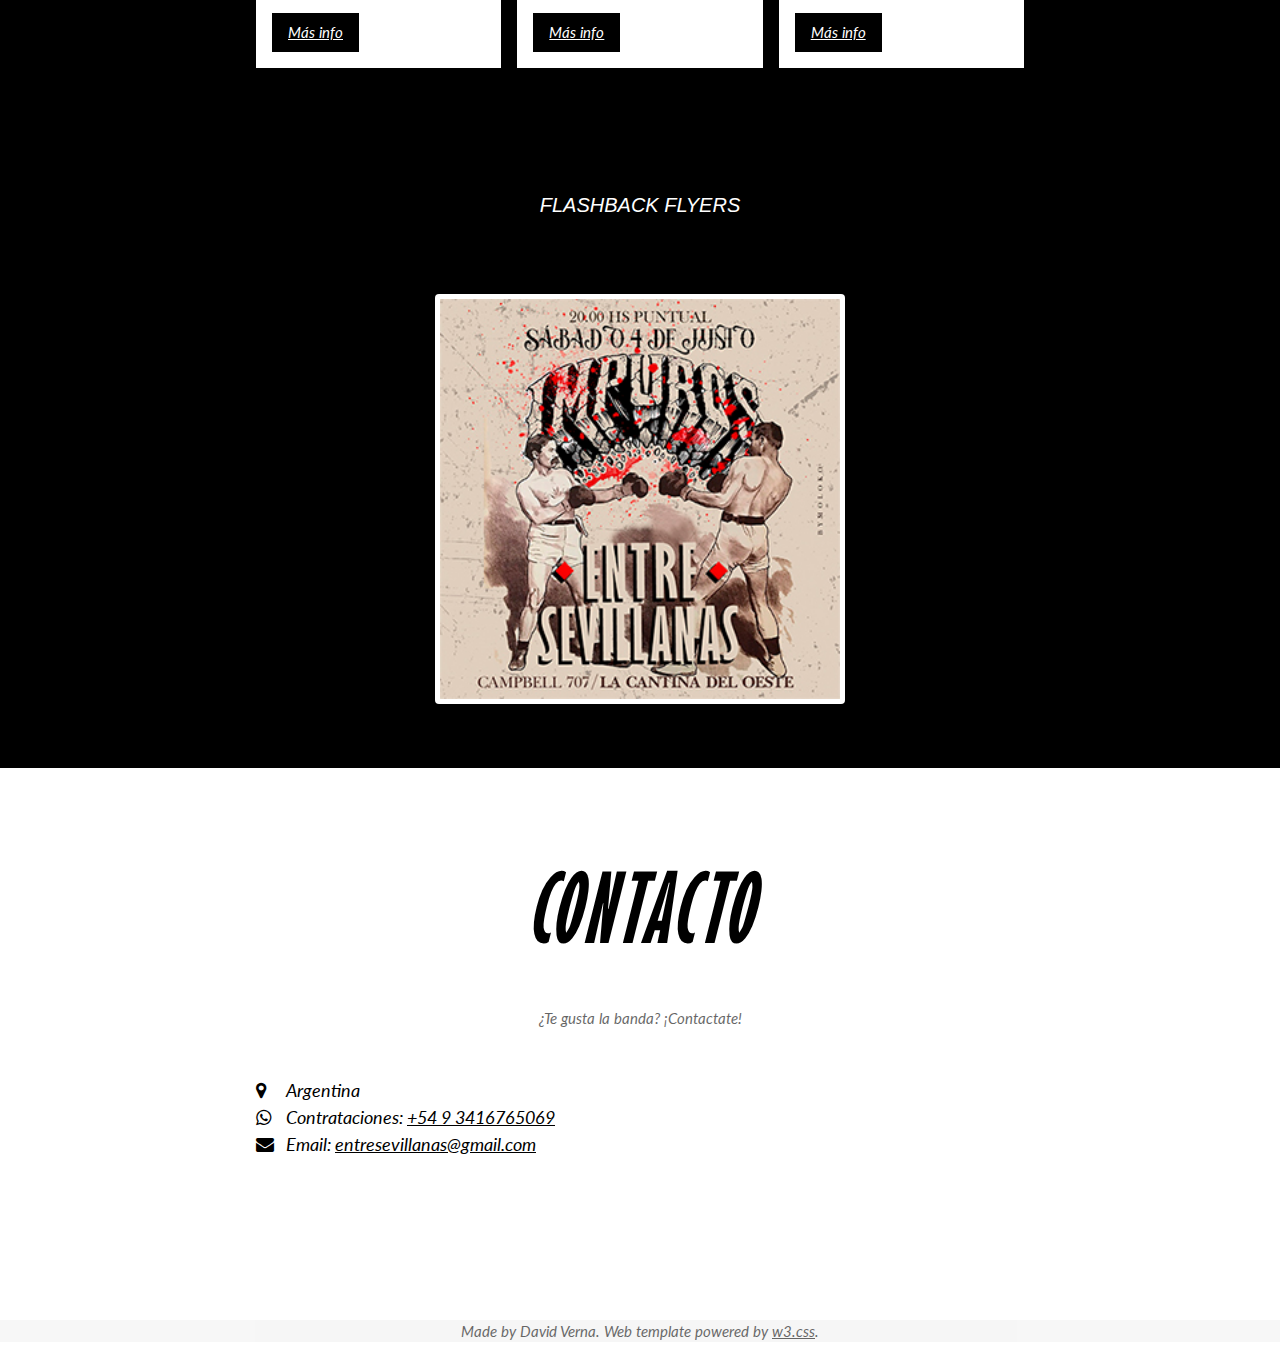
==== commit e694be5f: "Add files via upload" ====
--- a/entresevillanasweb/index.html
+++ b/entresevillanasweb/index.html
@@ -250,78 +250,42 @@
   </div>
 
  <!-- The Upcoming Shows Section -->
- <div class="w3-white" id="tour">
+ <div class="w3-black" id="tour">
   <div class="w3-container w3-content w3-padding-64" style="max-width:350px">
-    <h2 class="w3-wide w3-center">TOUR CABA 2022</h2>
-    <h4 class="w3-center"><i>PROXIMOS</h4>
-      <div class="w3-row-padding w3-padding-32" style="margin:0 -16px">
-        <div class="w3-margin-bottom">
-          <img src="images/tourcabaimage.jpeg" alt="Entre Sevillanas en Cosme Baigorria" style="width:100%" class="w3-hover-opacity">
-        </div>
-      </div>
-  </div>
-</div>
-    <!-- The Performed Shows Section -->
-    <div class="w3-white" id="tour">
-      <div class="w3-container w3-content w3-padding-64" style="max-width:800px">
-        <div class="w3-row-padding w3-padding-32" style="margin:0 -16px">
-          <div class="w3-black w3-third w3-padding-32 w3-margin-bottom">
-            <img src="images/cabashow1.jpeg" alt="Entre Sevillanas en Palermo" style="width:100%" class="w3-hover-opacity">
-            <div class="w3-container w3-white">
-              <p><b>Entre Sevillanas en El Club (Palermo)</b></p>
-              <p class="w3-opacity">16/06/2022 - Palermo</p>
-              <p>Entre Sevillanas se prepara para dar su primera pisada.</p>
-            </div>
-          </div>
-          <div class="w3-black w3-third w3-padding-32 w3-margin-bottom">
-            <img src="images/cabashow2.jpeg" alt="Entre Sevillanas y Campeadores en Mister Jones" style="width:100%" class="w3-hover-opacity">
-            <div class="w3-container w3-white">
-              <p><b>Entre Sevillanas + Campeadores en Mr. jones</b></p>
-              <p class="w3-opacity">17/06/2022 - Ramos Mejía</p>
-              <p>El border swing ruge en el segundo show.</p>
-            </div>
-          </div>
-          <div class="w3-black w3-third w3-padding-32 w3-margin-bottom">
-            <img src="images/cabashow3.jpeg" alt="Entre Sevillanas en Antiguas Lunas" style="width:100%" class="w3-hover-opacity">
-            <div class="w3-container w3-white">
-              <p><b>Entre Sevillanas + Gus Boogie & The Jumpin' Combo</b></p>
-              <p class="w3-opacity">19/06/2022 - Belgrano</p>
-              <p>La banda dará su ulitmo show de la gira.</p>
-            </div>
-          </div>
-        </div>
-      </div>
+    <h2 class="w3-wide w3-center">SHOWS</h2>
+  </div>
+</div>
 
     <!-- The Performed Shows Section -->
     <div class="w3-black" id="tour">
       <div class="w3-container w3-content w3-padding-64" style="max-width:800px">
-        <h4 class="w3-center"><i>ULTIMOS SHOWS DE ENTRE SEVILLANAS</h4>
+        <h4 class="w3-center"><i>ULTIMOS</h4>
         <div class="w3-row-padding w3-padding-32" style="margin:0 -16px">
           <div class="w3-third w3-margin-bottom">
-            <img src="images/performedshow1.jpg" alt="Entre Sevillanas junto a Impuros" style="width:100%" class="w3-hover-opacity">
+            <img src="images/performedshow1.jpeg" alt="Entre Sevillanas en Belgrano (CABA)" style="width:100%" class="w3-hover-opacity">
             <div class="w3-container w3-white">
-              <p><b>Entre Sevillanas junto a Impuros en La Cantina del Oeste</b></p>
-              <p class="w3-opacity">04/06/2022 - Rosario</p>
-              <p>Entre Sevillanas e Impuros dieron toda su energía.</p>
-              <button class="w3-button w3-black w3-margin-bottom"><a href="https://www.instagram.com/p/CePHNNOJc1N/?hl=es" target="_blank">Más info</a></button>
+              <p><b>Entre Sevillanas + Gus Boogie & The Jumpin' Combo</b></p>
+              <p class="w3-opacity">19/06/2022 - Belgrano (CABA)</p>
+              <p>El border swing se hizo presente en Belgrano.</p>
+              <button class="w3-button w3-black w3-margin-bottom"><a href="https://www.instagram.com/p/Ce1uSjhJwfT/?hl=es" target="_blank">Más info</a></button>
             </div>
           </div>
           <div class="w3-third w3-margin-bottom">
-            <img src="images/performedshow2.jpg" alt="Entre Sevillanas en Praga (Villa Constitución)" style="width:100%" class="w3-hover-opacity">
+            <img src="images/performedshow2.jpeg" alt="Entre Sevillanas en Ramos Mejía (CABA)" style="width:100%" class="w3-hover-opacity">
             <div class="w3-container w3-white">
-              <p><b>Entre Sevillanas en Praga Bar (Villa Constitución)</b></p>
-              <p class="w3-opacity">21/05/2022 - Villa Constitución</p>
-              <p>El border swing volvió a Villa Constitución.</p>
-              <button class="w3-button w3-black w3-margin-bottom"><a href="https://www.instagram.com/p/CdovUzmr7fQ/" target="_blank">Más info</a></button>
+              <p><b>Entre Sevillanas + Campeadores en Mr. jones</b></p>
+              <p class="w3-opacity">17/06/2022 - R. Mejía (CABA)</p>
+              <p>Entre Sevillanas pasó por Ramos Mejía.</p>
+              <button class="w3-button w3-black w3-margin-bottom"><a href="https://www.instagram.com/p/Ce1nTEdpc4e/?hl=es" target="_blank">Más info</a></button>
             </div>
           </div>
           <div class="w3-third w3-margin-bottom">
-            <img src="images/performedshow3.jpg" alt="Entre Sevillanas en Cosme Baigorria" style="width:100%" class="w3-hover-opacity">
+            <img src="images/performedshow3.jpeg" alt="Entre Sevillanas en Palermo (CABA)" style="width:100%" class="w3-hover-opacity">
             <div class="w3-container w3-white">
-              <p><b>Entre Sevillanas en Cosme Baigorria</b></p>
-              <p class="w3-opacity">14/04/2022 - Gdro. Baigorria</p>
-              <p>La banda se hizo presente en Granadero Baigorria.</p>
-              <button class="w3-button w3-black w3-margin-bottom"><a href="https://www.instagram.com/p/CcIz4qXLeCM/" target="_blank">Más info</a></button>
+              <p><b>Entre Sevillanas en El Club (Palermo)</b></p>
+              <p class="w3-opacity">16/04/2022 - Palermo (CABA)</p>
+              <p>La banda se hizo presente en Belgrano.</p>
+              <button class="w3-button w3-black w3-margin-bottom"><a href="https://www.instagram.com/p/Ce1l6IqJ3MT/?hl=es" target="_blank">Más info</a></button>
             </div>
           </div>
         </div>
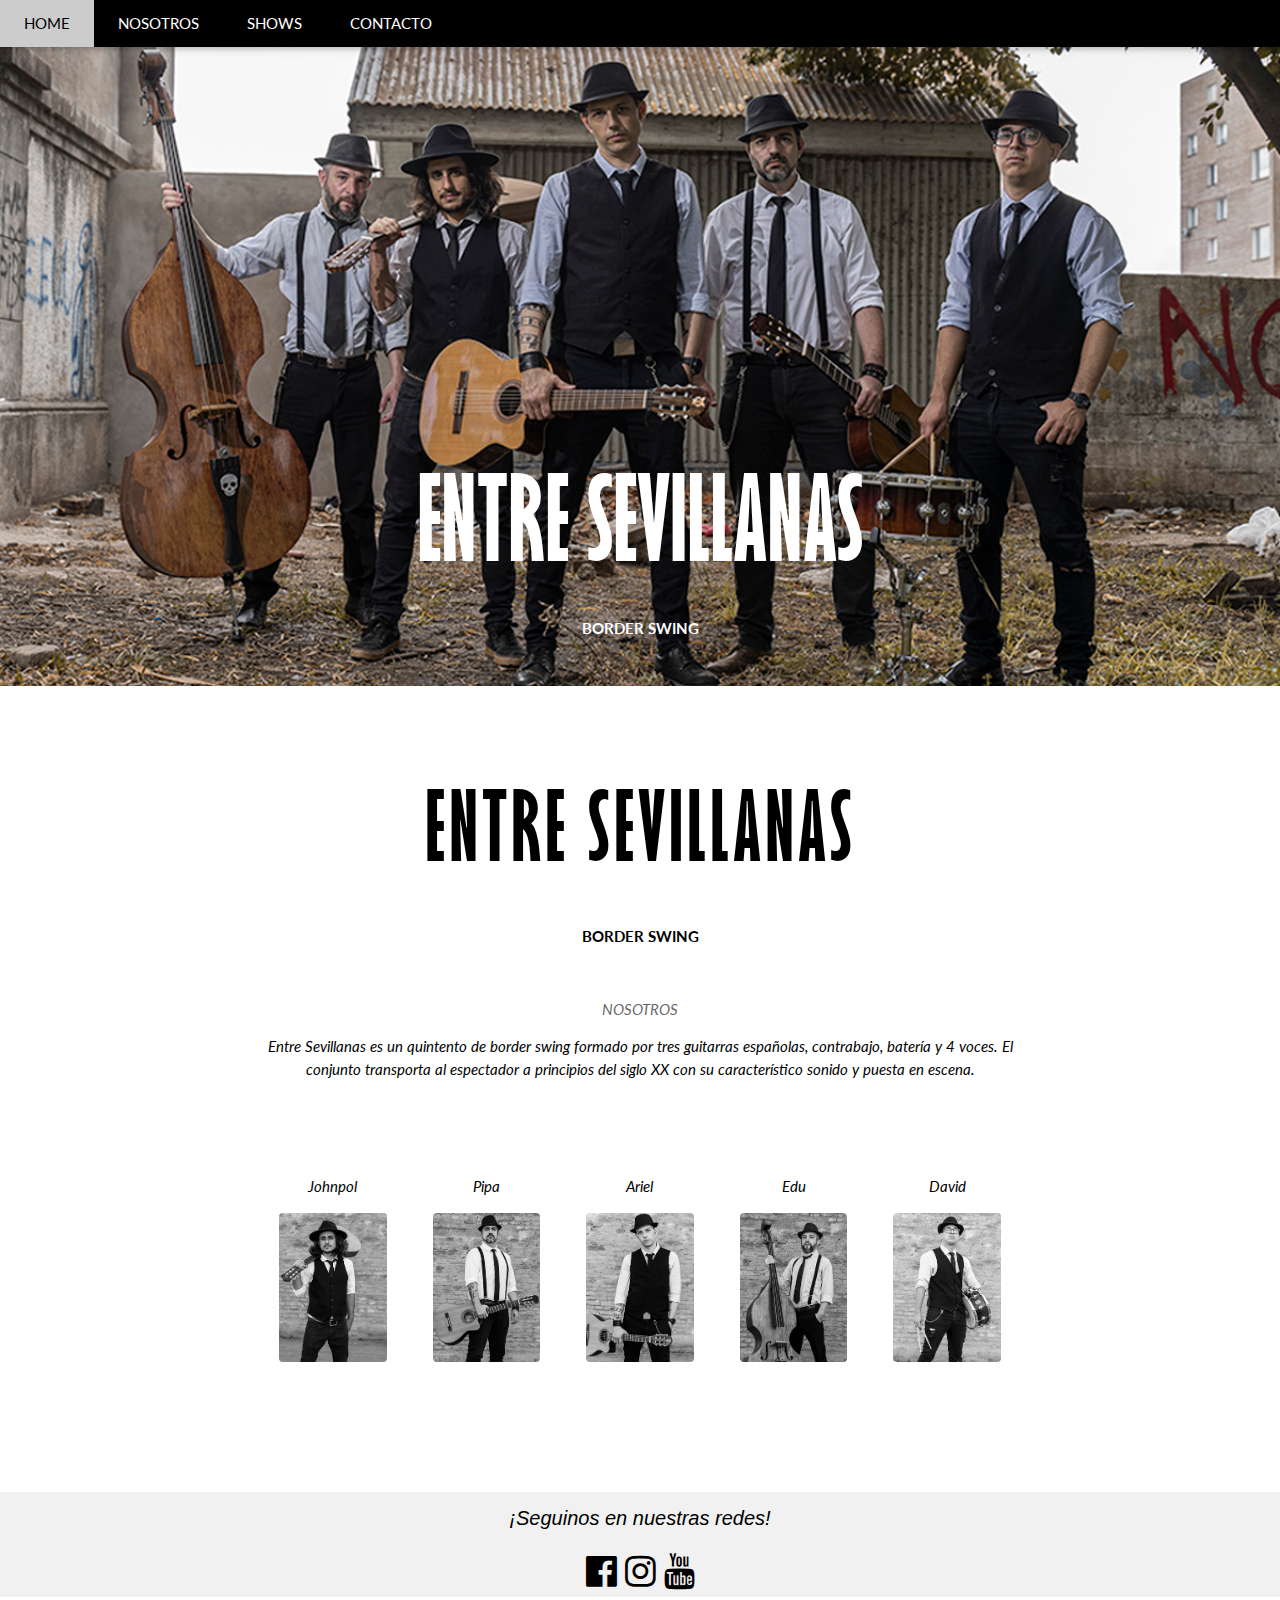
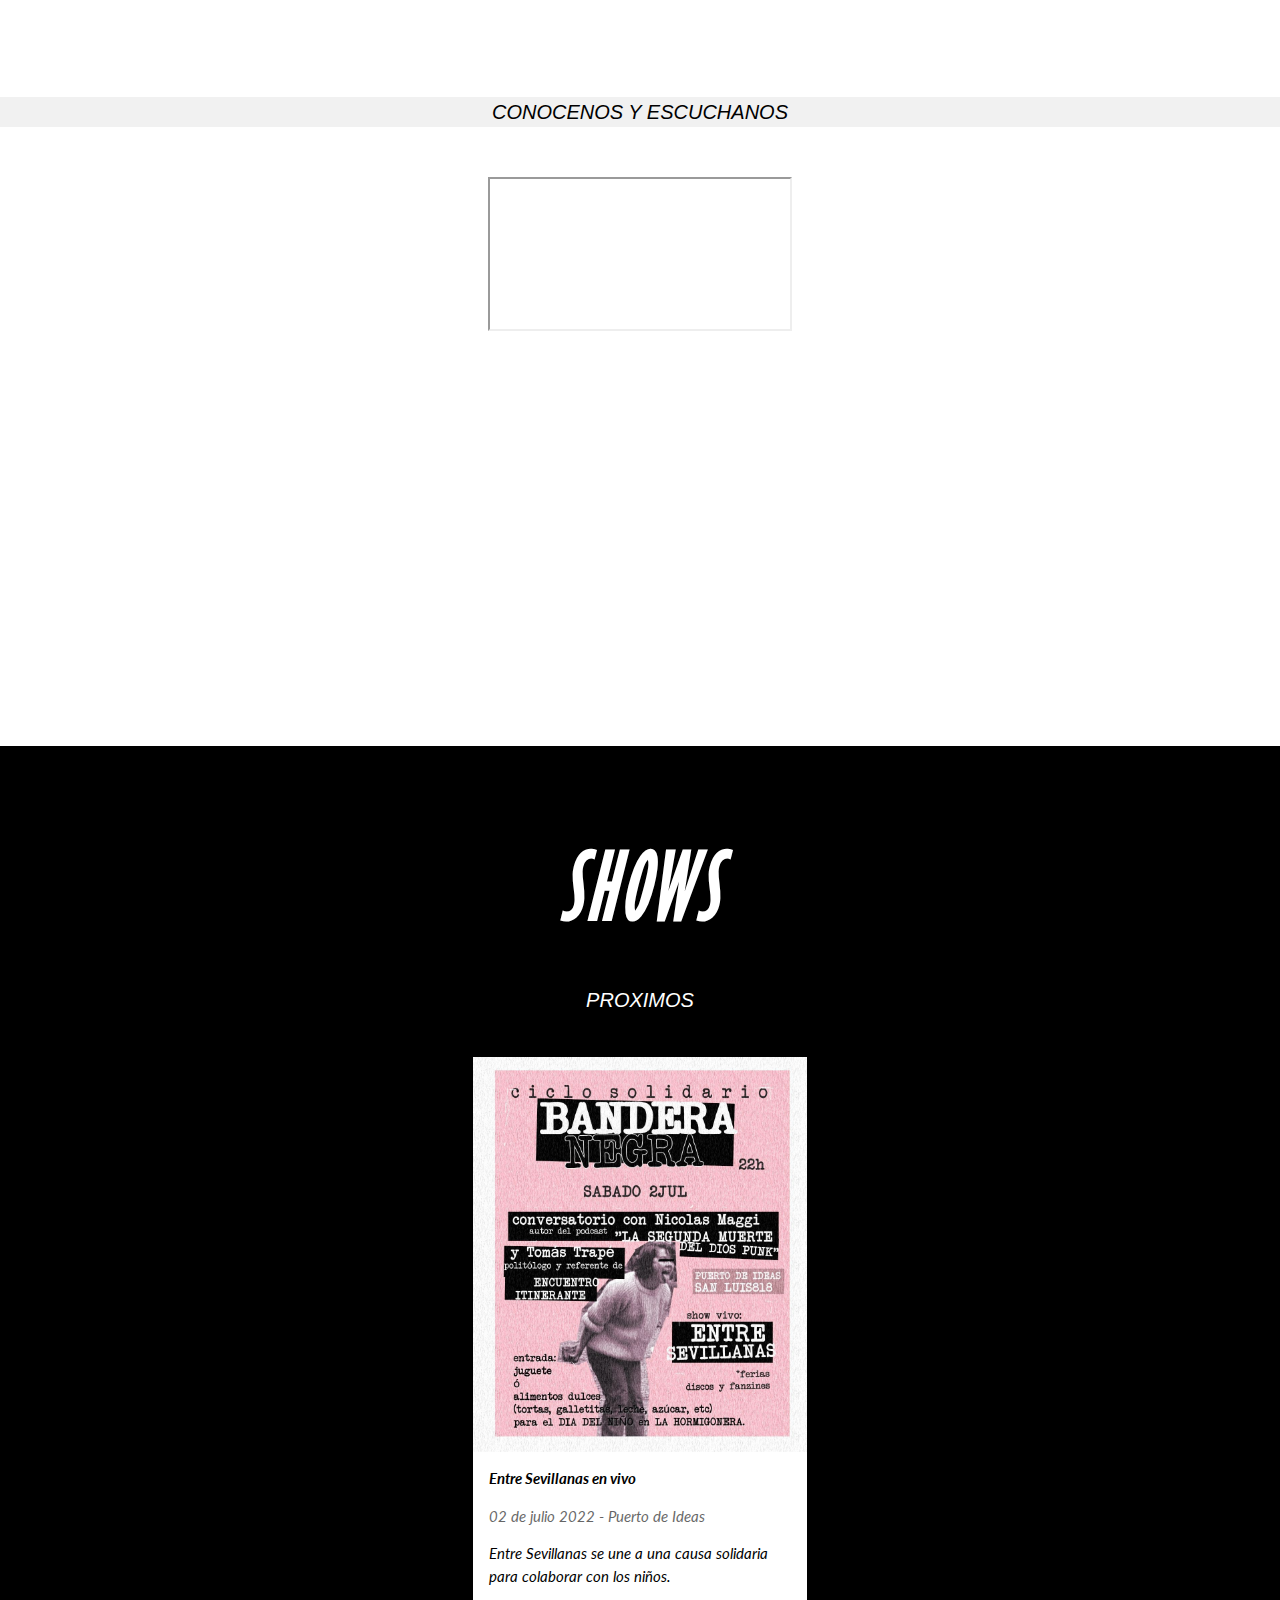
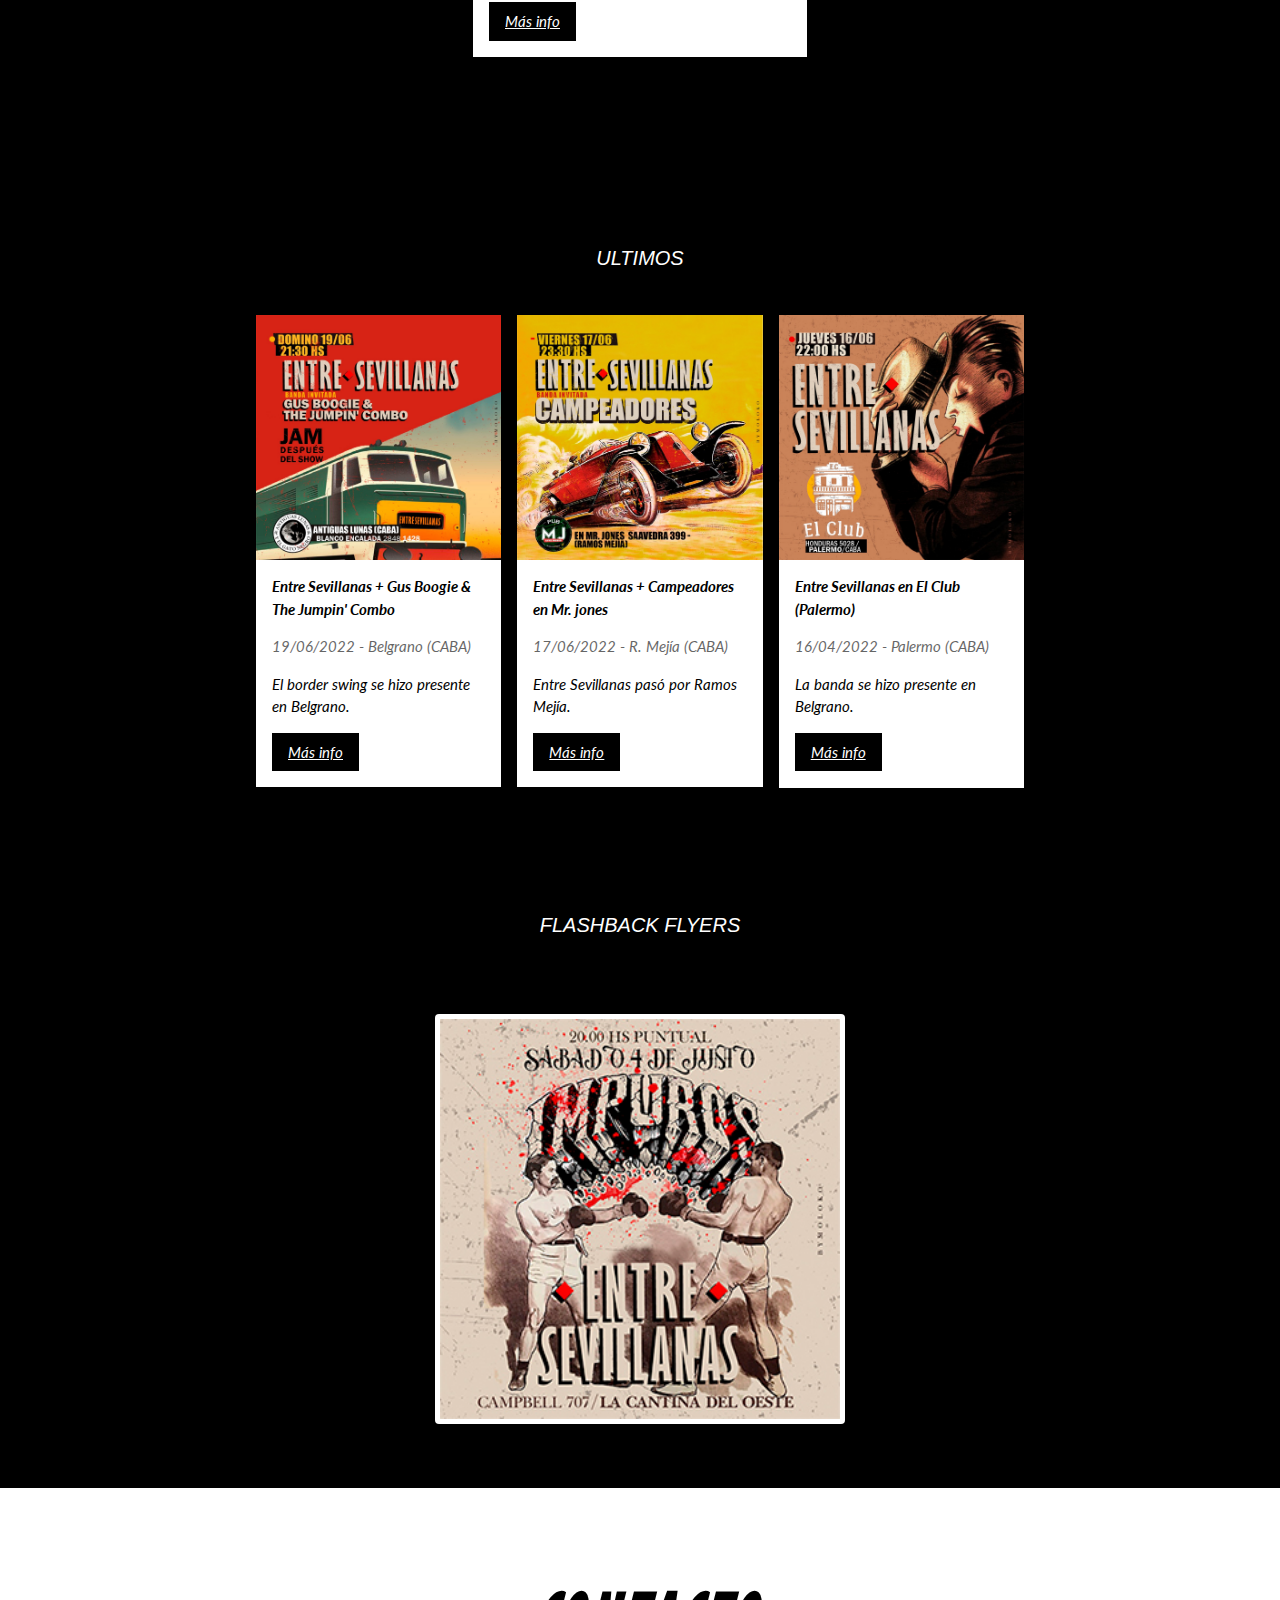
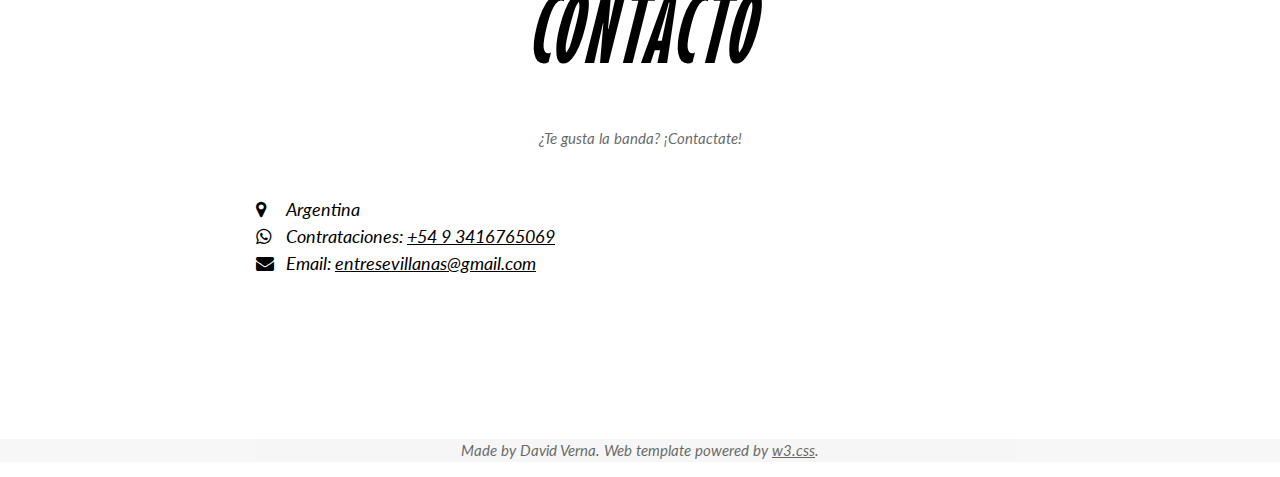
==== commit d94d8ce6: "Add files via upload" ====
--- a/entresevillanasweb/index.html
+++ b/entresevillanasweb/index.html
@@ -253,6 +253,18 @@
  <div class="w3-black" id="tour">
   <div class="w3-container w3-content w3-padding-64" style="max-width:350px">
     <h2 class="w3-wide w3-center">SHOWS</h2>
+    <h4 class="w3-center"><i>PROXIMOS</h4>
+      <div class="w3-row-padding w3-padding-32" style="margin:0 -16px">
+        <div class="w3-margin-bottom">
+          <img src="images/entresevillanasshow.jpeg" alt="Entre Sevillanas en Puerto de Ideas" style="width:100%" class="w3-hover-opacity">
+          <div class="w3-container w3-white">
+            <p><b>Entre Sevillanas en vivo</b></p>
+            <p class="w3-opacity">02 de julio 2022 - Puerto de Ideas</p>
+            <p>Entre Sevillanas se une a una causa solidaria para colaborar con los niños.</p>
+            <button class="w3-button w3-black w3-margin-bottom"><a href="https://www.instagram.com/p/CfZaCksL0w8/?hl=es" target="_blank">Más info</a></button>
+          </div>
+        </div>
+      </div>
   </div>
 </div>
 
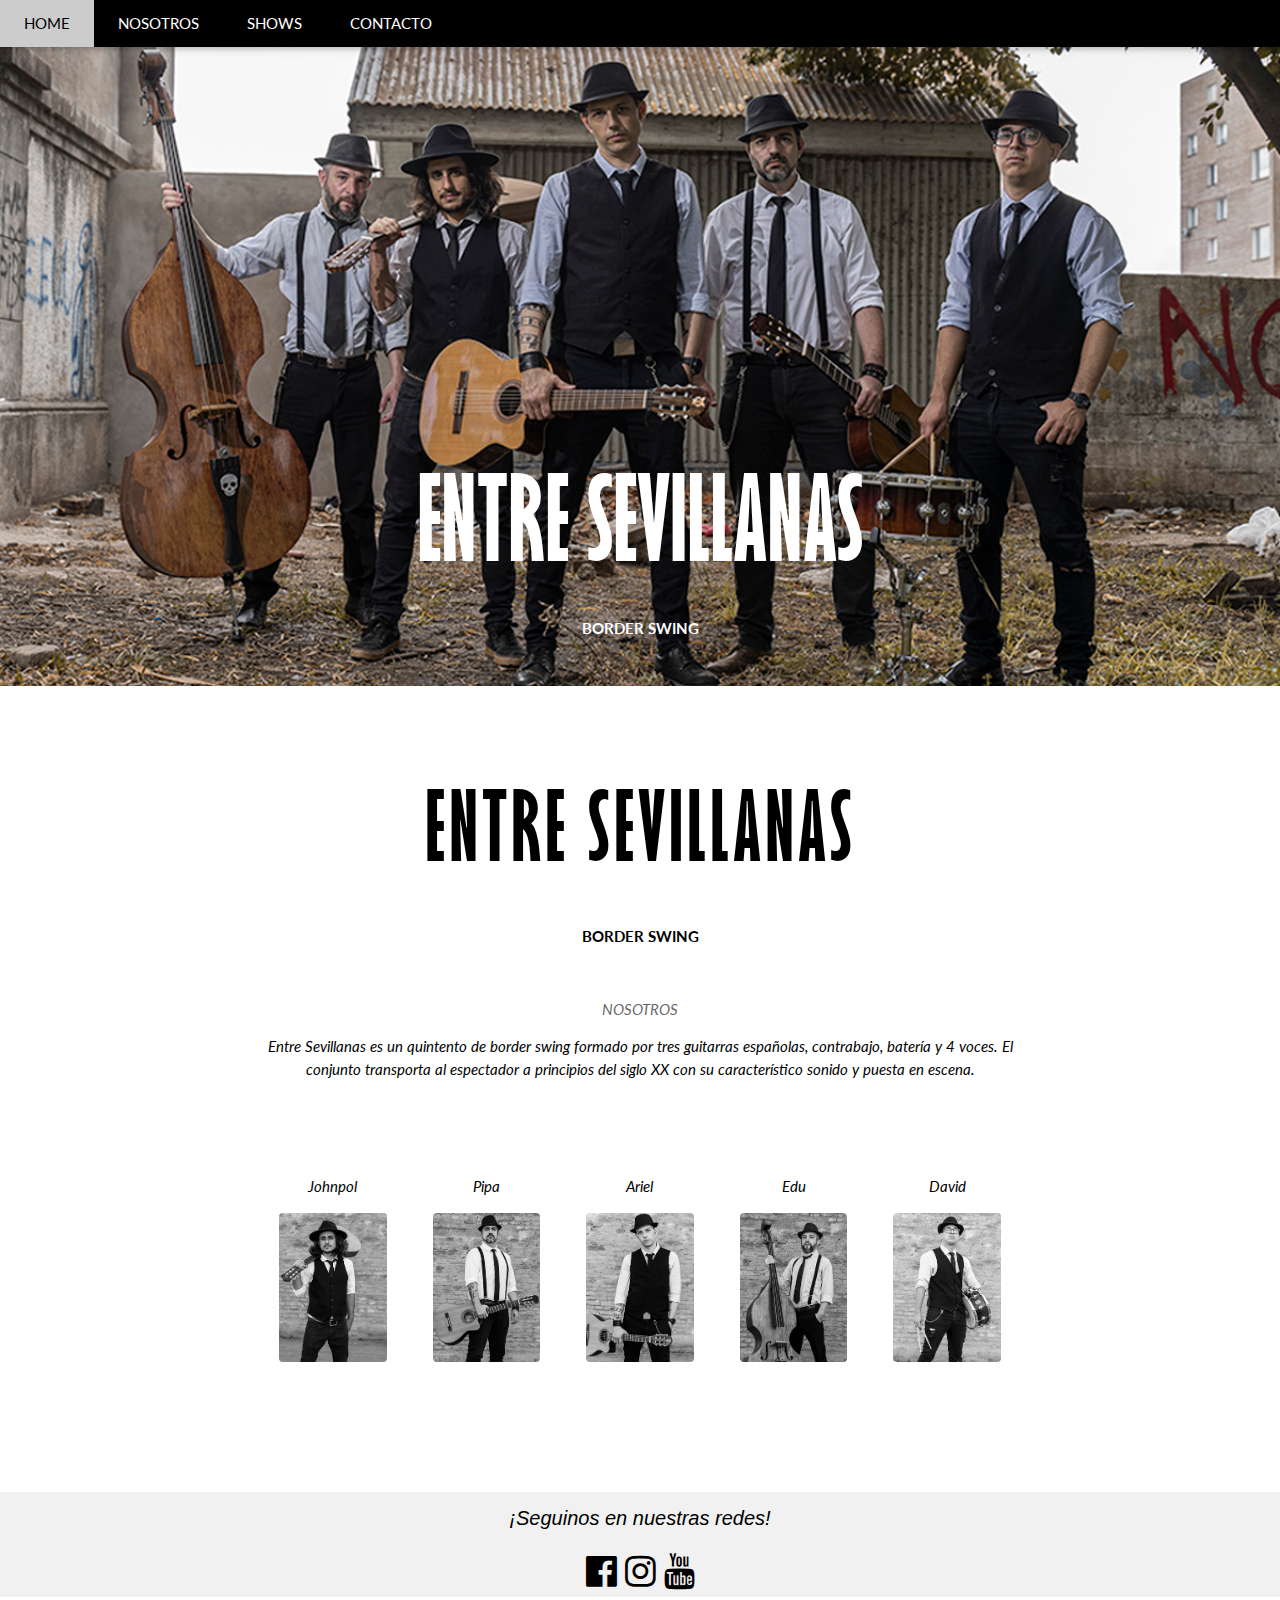
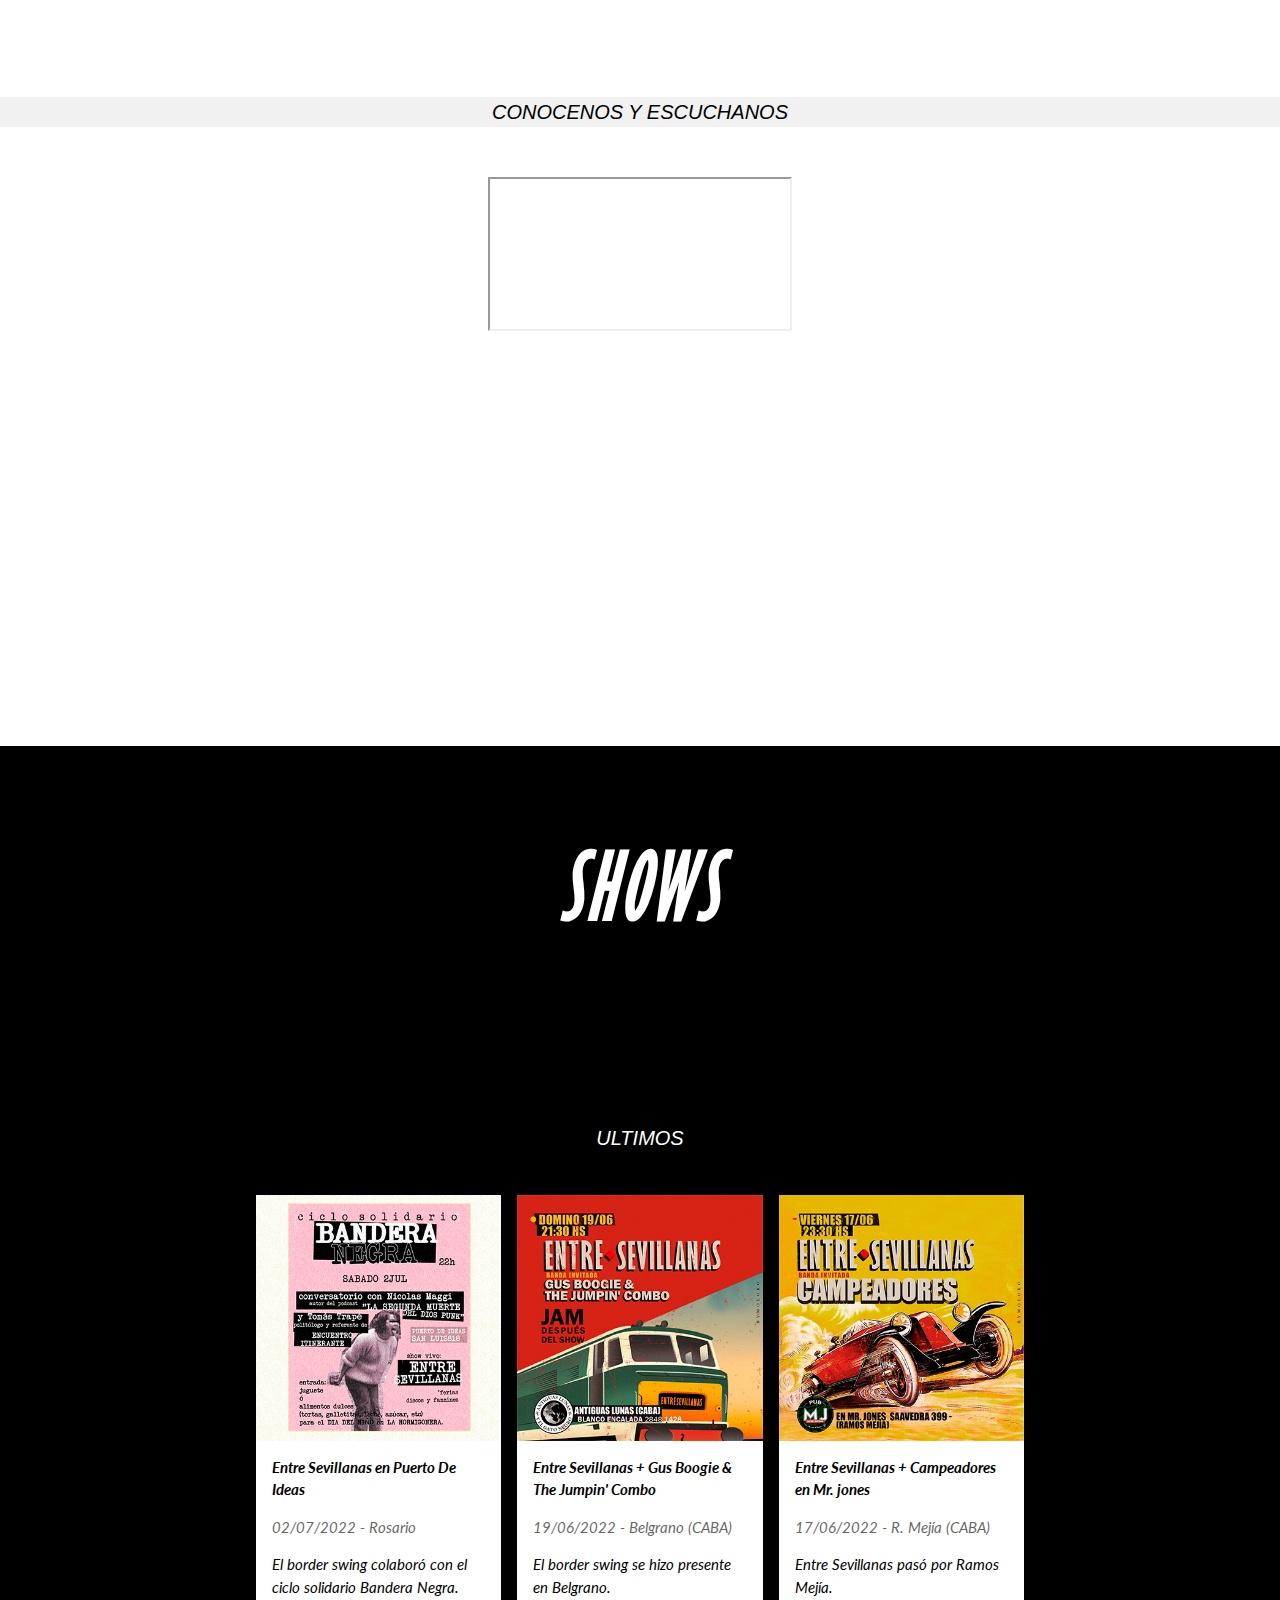
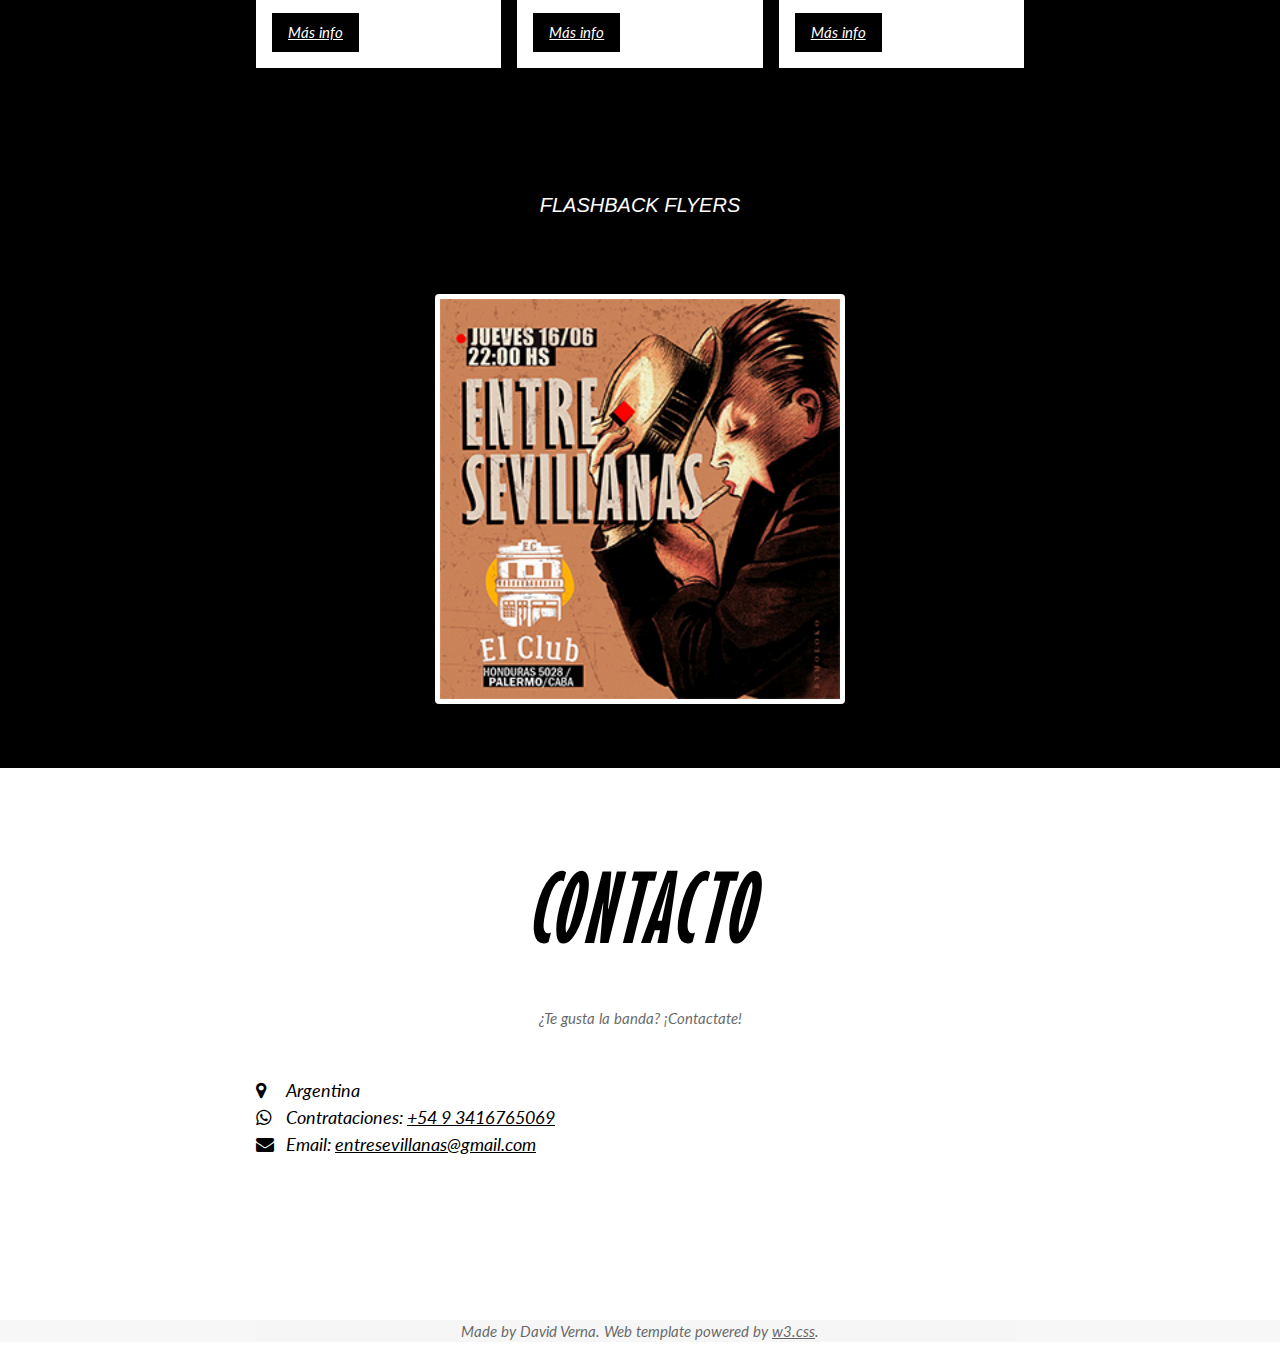
==== commit 2b397337: "Add files via upload" ====
--- a/entresevillanasweb/index.html
+++ b/entresevillanasweb/index.html
@@ -253,18 +253,6 @@
  <div class="w3-black" id="tour">
   <div class="w3-container w3-content w3-padding-64" style="max-width:350px">
     <h2 class="w3-wide w3-center">SHOWS</h2>
-    <h4 class="w3-center"><i>PROXIMOS</h4>
-      <div class="w3-row-padding w3-padding-32" style="margin:0 -16px">
-        <div class="w3-margin-bottom">
-          <img src="images/entresevillanasshow.jpeg" alt="Entre Sevillanas en Puerto de Ideas" style="width:100%" class="w3-hover-opacity">
-          <div class="w3-container w3-white">
-            <p><b>Entre Sevillanas en vivo</b></p>
-            <p class="w3-opacity">02 de julio 2022 - Puerto de Ideas</p>
-            <p>Entre Sevillanas se une a una causa solidaria para colaborar con los niños.</p>
-            <button class="w3-button w3-black w3-margin-bottom"><a href="https://www.instagram.com/p/CfZaCksL0w8/?hl=es" target="_blank">Más info</a></button>
-          </div>
-        </div>
-      </div>
   </div>
 </div>
 
@@ -274,7 +262,16 @@
         <h4 class="w3-center"><i>ULTIMOS</h4>
         <div class="w3-row-padding w3-padding-32" style="margin:0 -16px">
           <div class="w3-third w3-margin-bottom">
-            <img src="images/performedshow1.jpeg" alt="Entre Sevillanas en Belgrano (CABA)" style="width:100%" class="w3-hover-opacity">
+            <img src="images/performedshow1.jpg" alt="Entre Sevillanas en Belgrano (CABA)" style="width:100%" class="w3-hover-opacity">
+            <div class="w3-container w3-white">
+              <p><b>Entre Sevillanas en Puerto De Ideas</b></p>
+              <p class="w3-opacity">02/07/2022 - Rosario</p>
+              <p>El border swing colaboró con el ciclo solidario Bandera Negra.</p>
+              <button class="w3-button w3-black w3-margin-bottom"><a href="https://www.instagram.com/p/CfZaCksL0w8/?hl=es" target="_blank">Más info</a></button>
+            </div>
+          </div>
+          <div class="w3-third w3-margin-bottom">
+            <img src="images/performedshow2.jpg" alt="Entre Sevillanas en Belgrano (CABA)" style="width:100%" class="w3-hover-opacity">
             <div class="w3-container w3-white">
               <p><b>Entre Sevillanas + Gus Boogie & The Jumpin' Combo</b></p>
               <p class="w3-opacity">19/06/2022 - Belgrano (CABA)</p>
@@ -283,21 +280,12 @@
             </div>
           </div>
           <div class="w3-third w3-margin-bottom">
-            <img src="images/performedshow2.jpeg" alt="Entre Sevillanas en Ramos Mejía (CABA)" style="width:100%" class="w3-hover-opacity">
+            <img src="images/performedshow3.jpg" alt="Entre Sevillanas en Ramos Mejía (CABA)" style="width:100%" class="w3-hover-opacity">
             <div class="w3-container w3-white">
               <p><b>Entre Sevillanas + Campeadores en Mr. jones</b></p>
               <p class="w3-opacity">17/06/2022 - R. Mejía (CABA)</p>
               <p>Entre Sevillanas pasó por Ramos Mejía.</p>
               <button class="w3-button w3-black w3-margin-bottom"><a href="https://www.instagram.com/p/Ce1nTEdpc4e/?hl=es" target="_blank">Más info</a></button>
-            </div>
-          </div>
-          <div class="w3-third w3-margin-bottom">
-            <img src="images/performedshow3.jpeg" alt="Entre Sevillanas en Palermo (CABA)" style="width:100%" class="w3-hover-opacity">
-            <div class="w3-container w3-white">
-              <p><b>Entre Sevillanas en El Club (Palermo)</b></p>
-              <p class="w3-opacity">16/04/2022 - Palermo (CABA)</p>
-              <p>La banda se hizo presente en Belgrano.</p>
-              <button class="w3-button w3-black w3-margin-bottom"><a href="https://www.instagram.com/p/Ce1l6IqJ3MT/?hl=es" target="_blank">Más info</a></button>
             </div>
           </div>
         </div>
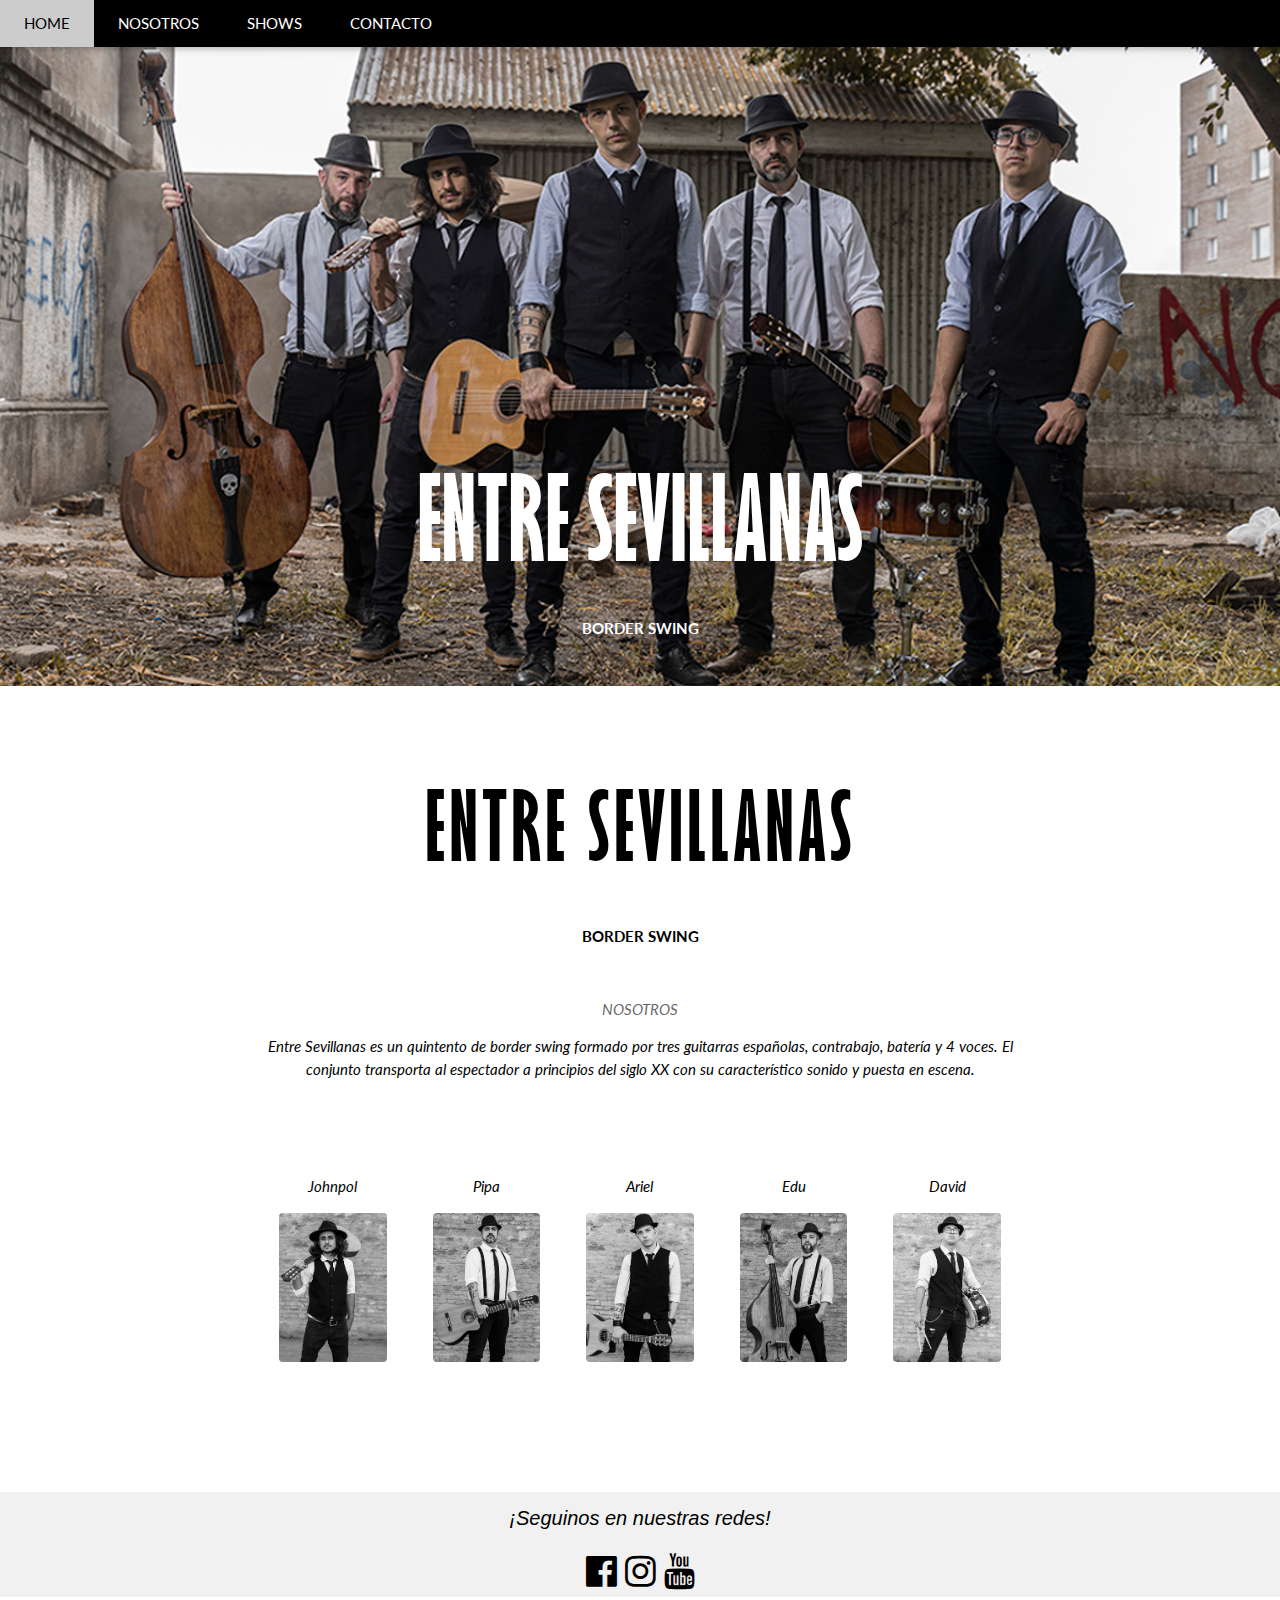
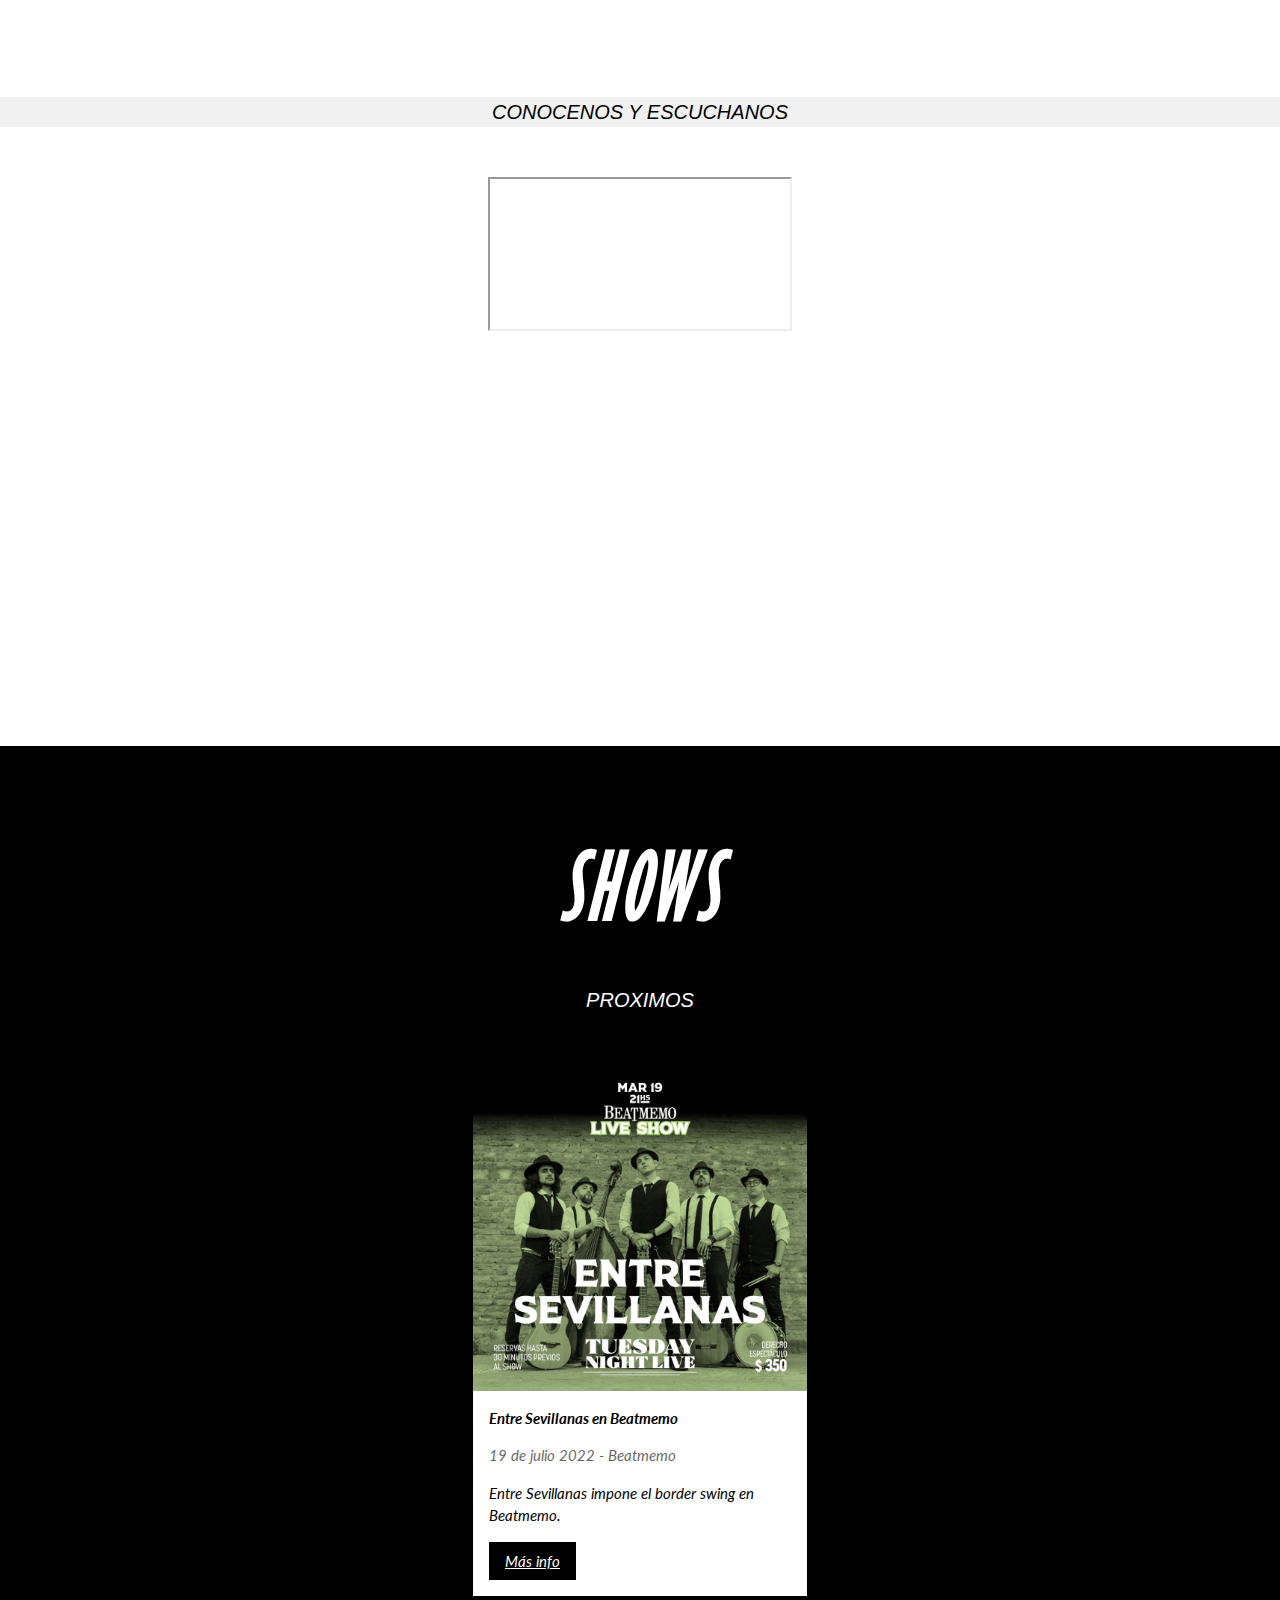
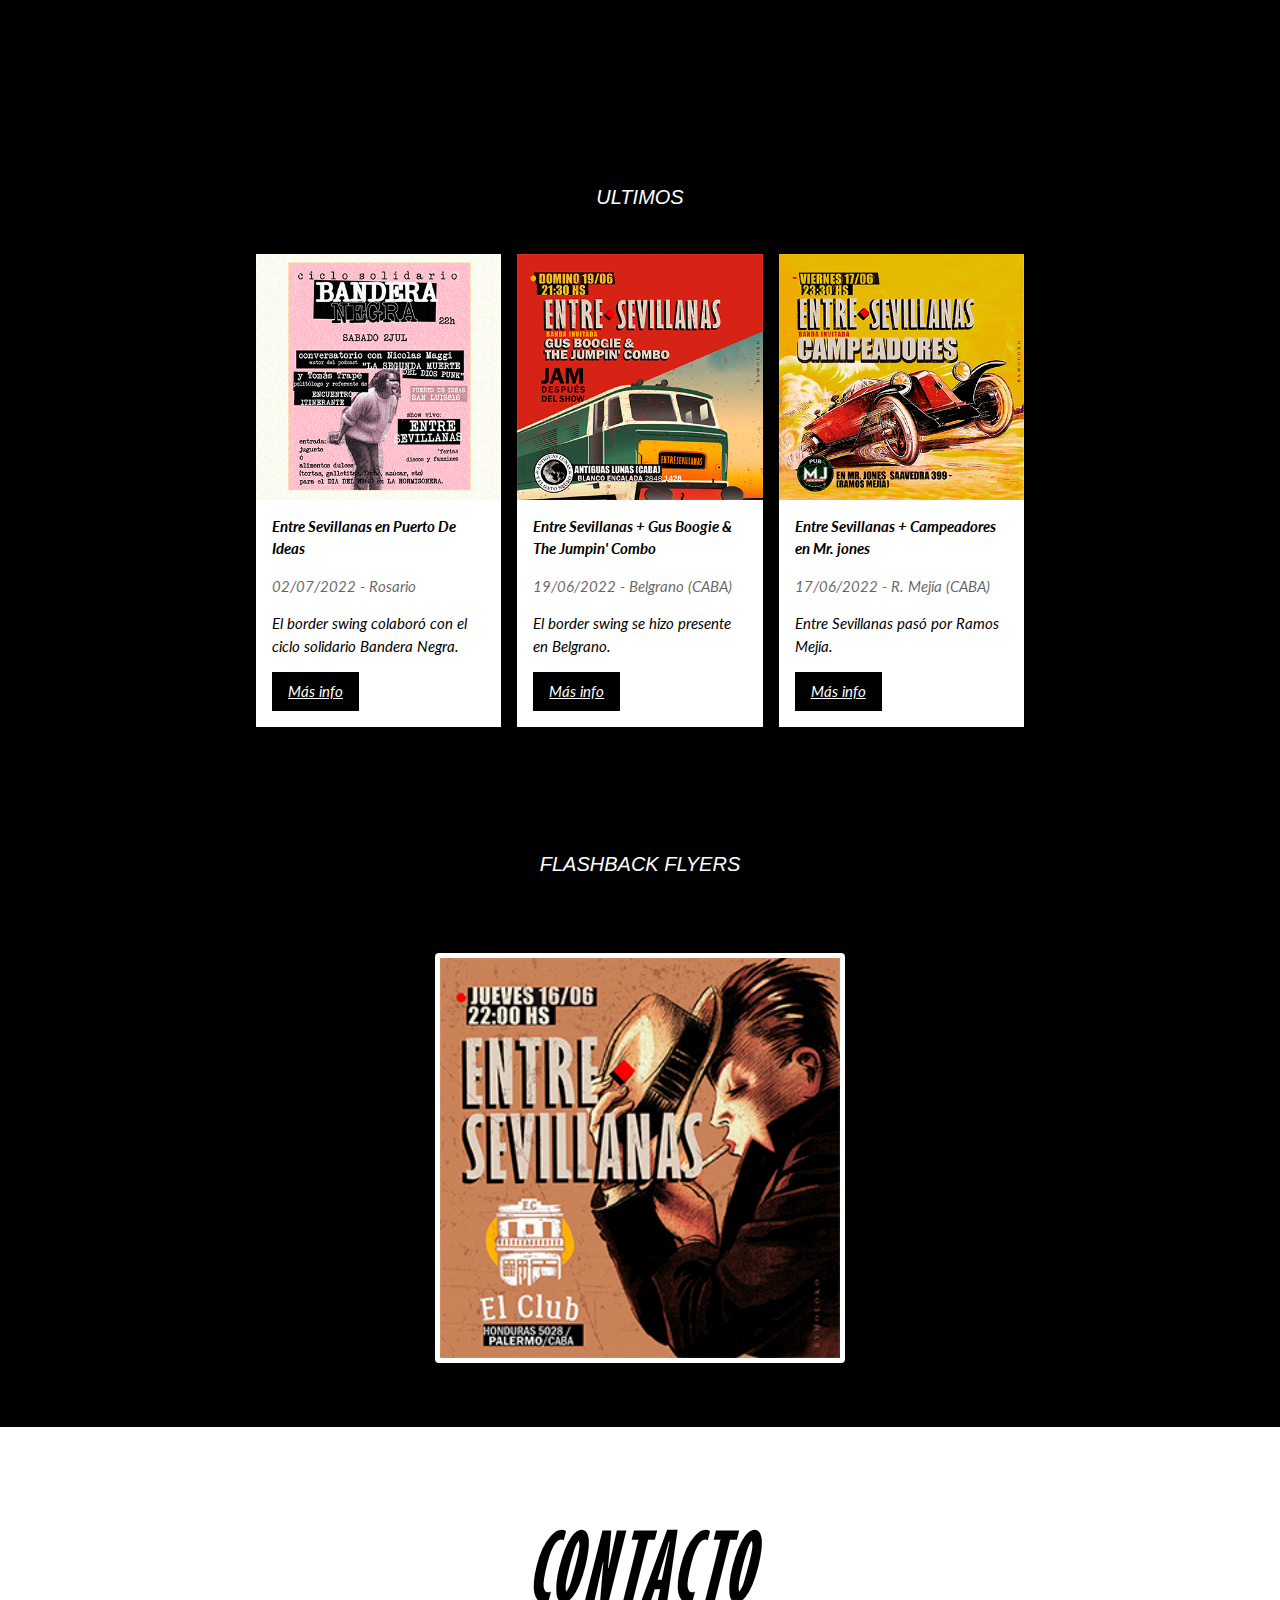
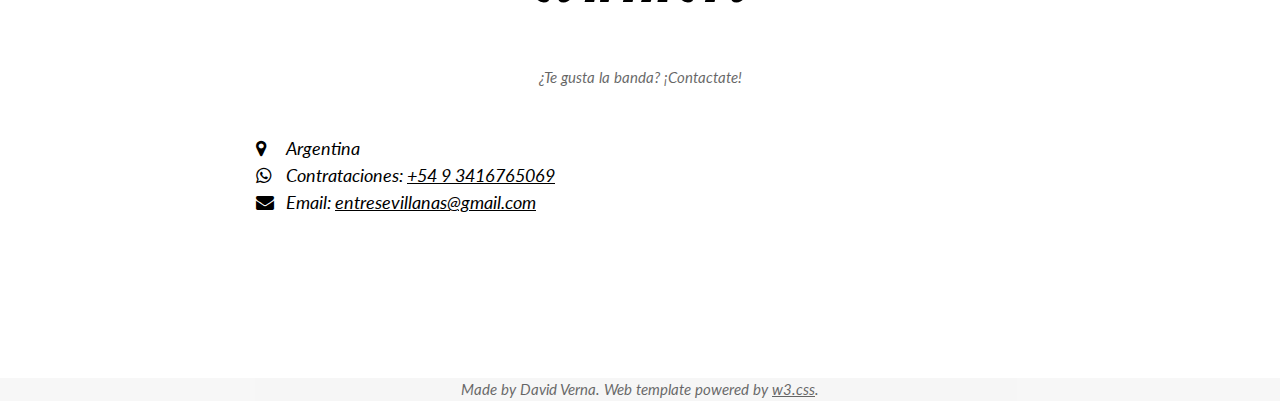
==== commit 851ff8b7: "Add files via upload" ====
--- a/entresevillanasweb/index.html
+++ b/entresevillanasweb/index.html
@@ -253,6 +253,18 @@
  <div class="w3-black" id="tour">
   <div class="w3-container w3-content w3-padding-64" style="max-width:350px">
     <h2 class="w3-wide w3-center">SHOWS</h2>
+    <h4 class="w3-center"><i>PROXIMOS</h4>
+      <div class="w3-row-padding w3-padding-32" style="margin:0 -16px">
+        <div class="w3-margin-bottom">
+          <img src="images/entresevillanasshow.jpeg" alt="Entre Sevillanas en Puerto de Ideas" style="width:100%" class="w3-hover-opacity">
+          <div class="w3-container w3-white">
+            <p><b>Entre Sevillanas en Beatmemo</b></p>
+            <p class="w3-opacity">19 de julio 2022 - Beatmemo</p>
+            <p>Entre Sevillanas impone el border swing en Beatmemo.</p>
+            <button class="w3-button w3-black w3-margin-bottom"><a href="https://www.instagram.com/p/Cf7f1NyrWjE/?hl=es" target="_blank">Más info</a></button>
+          </div>
+        </div>
+      </div>
   </div>
 </div>
 
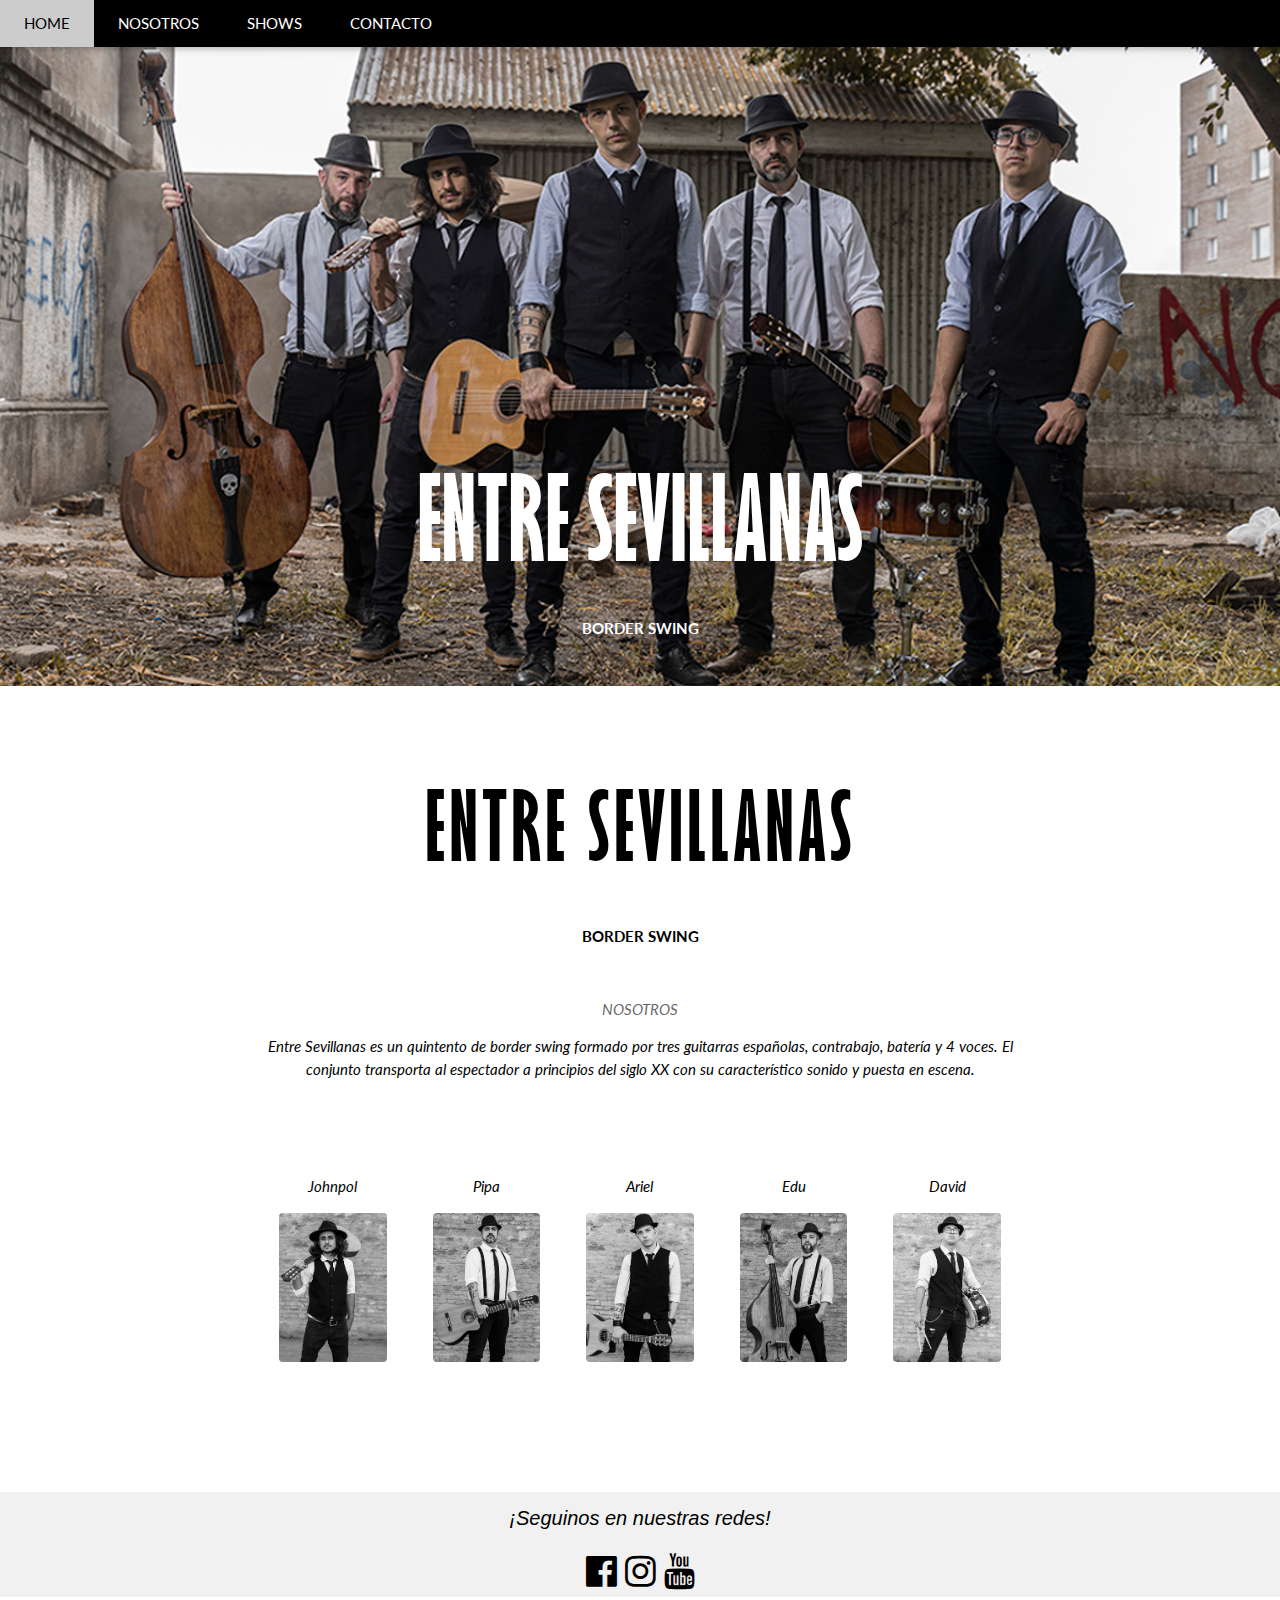
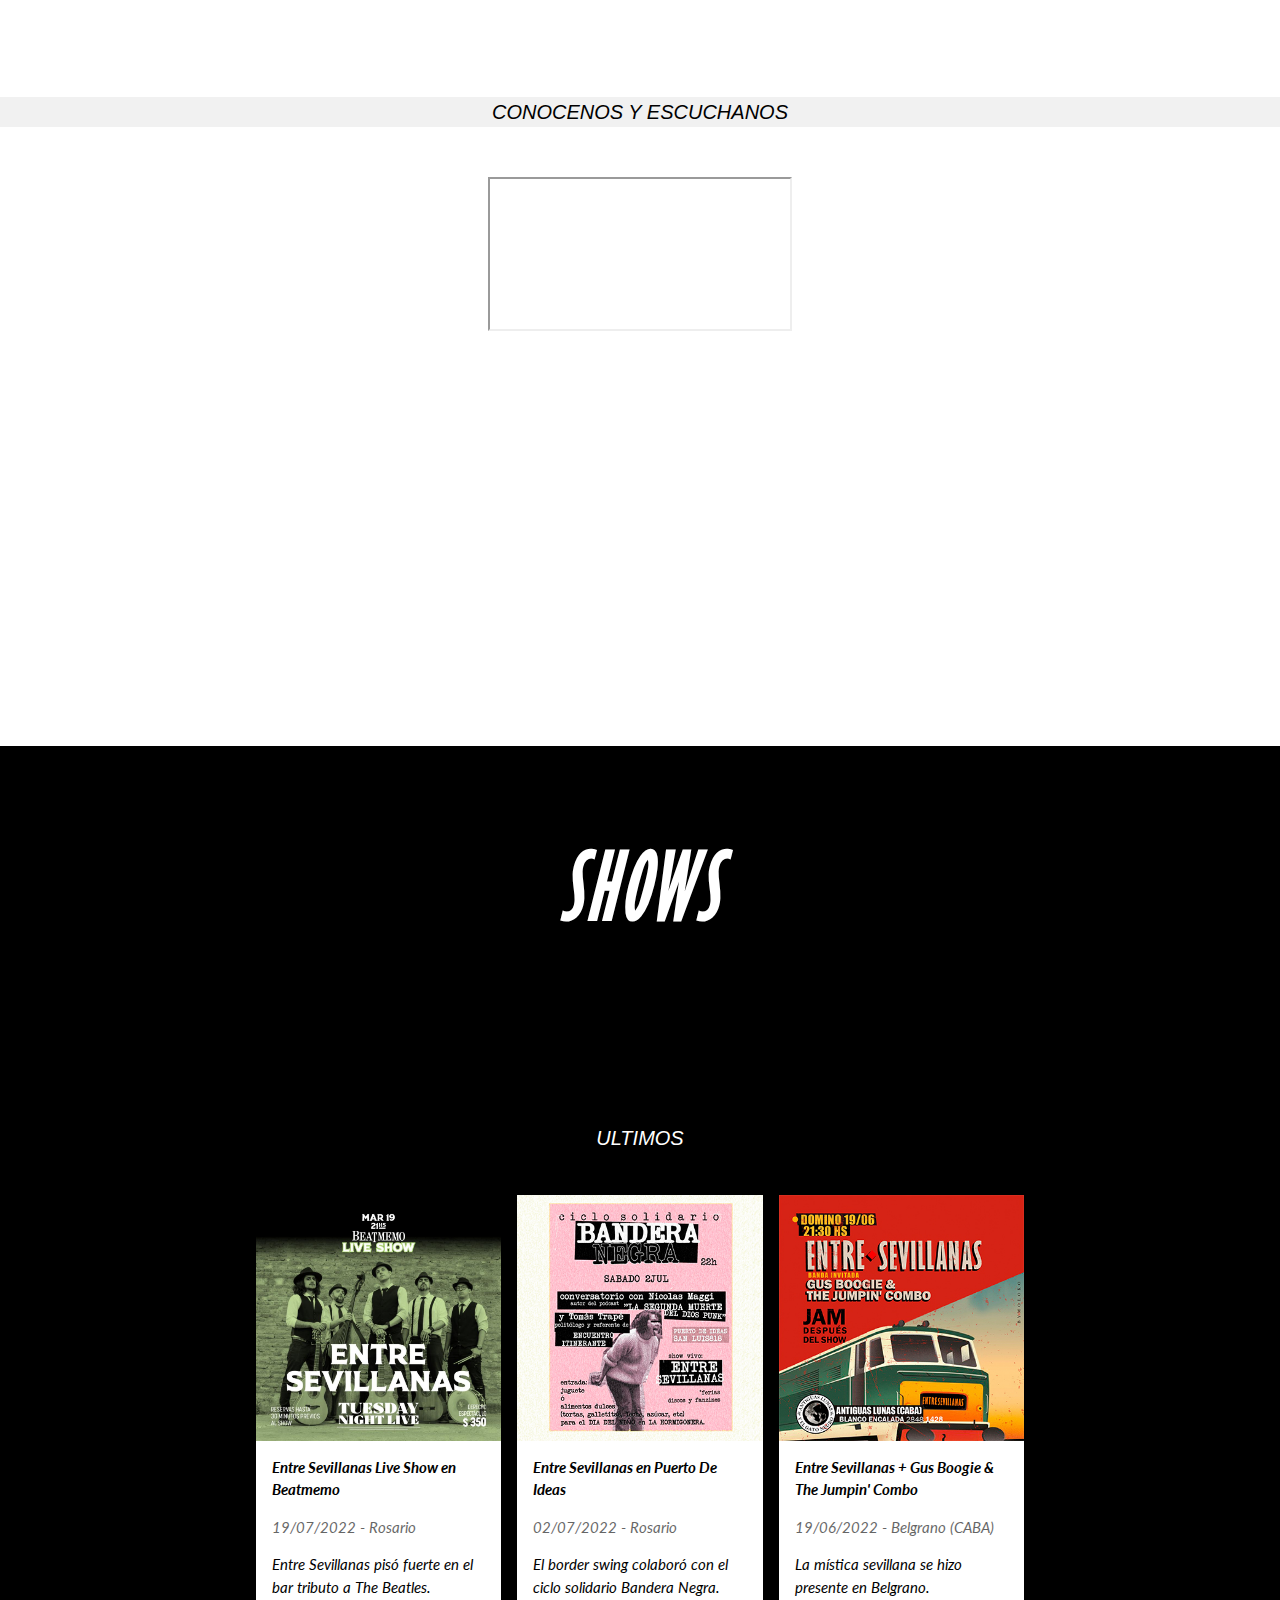
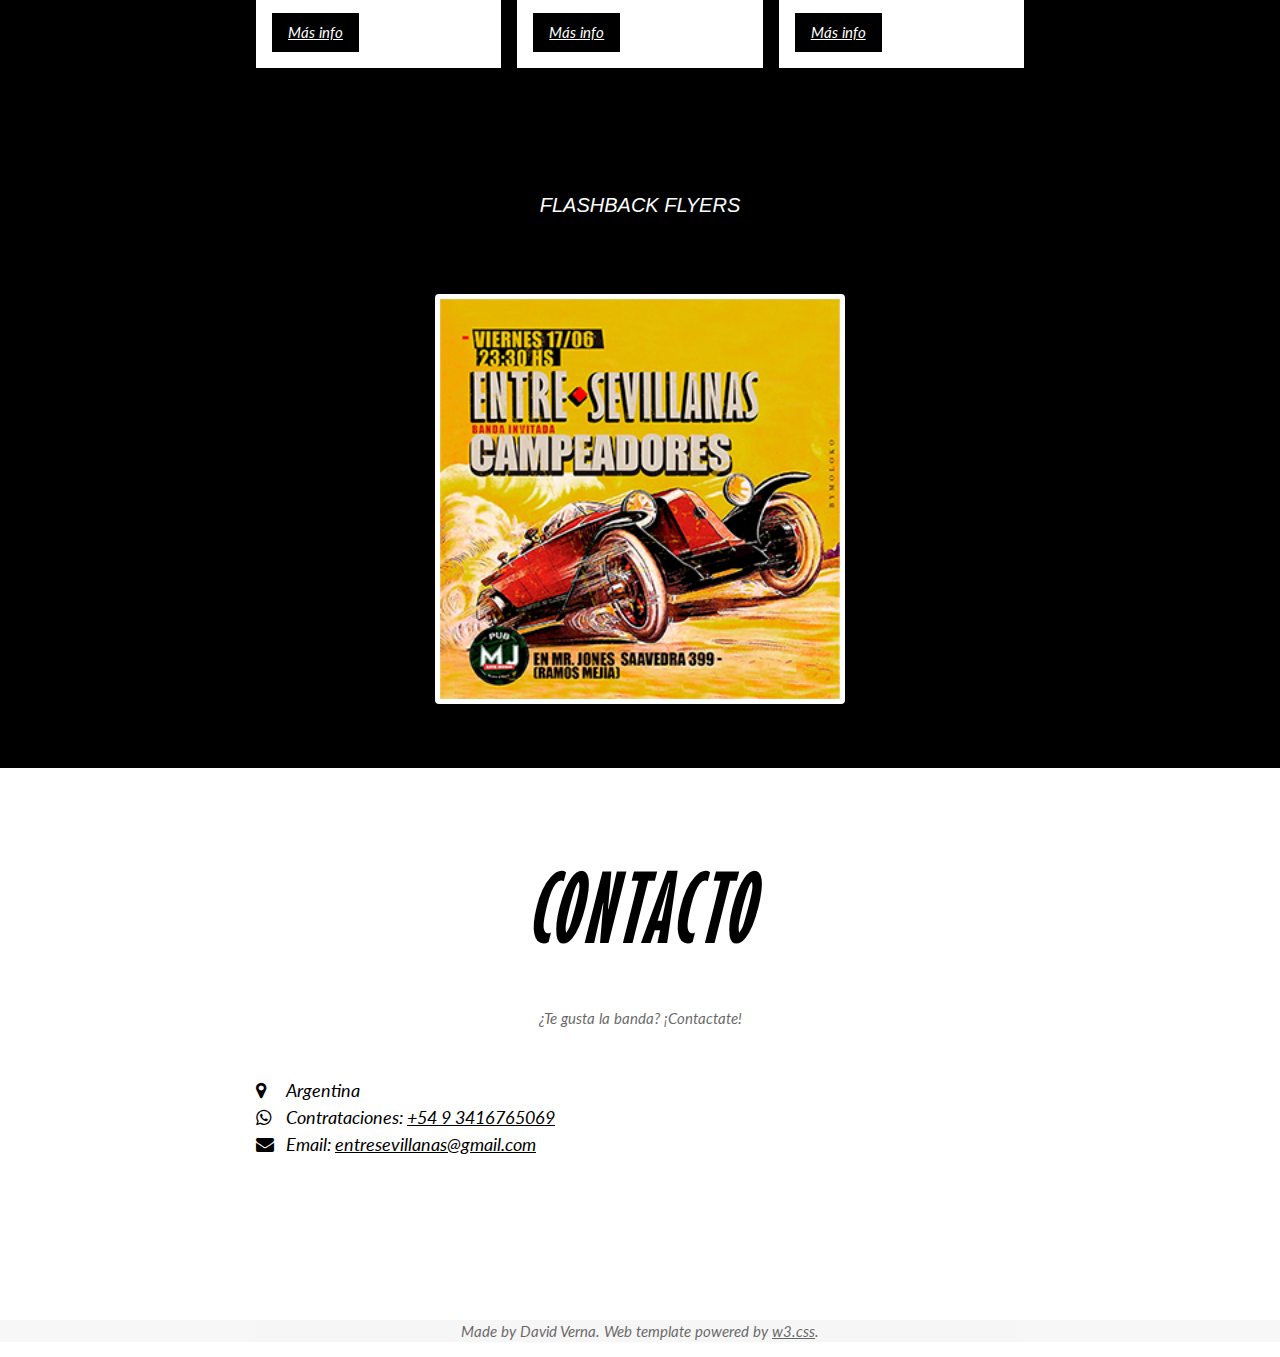
==== commit bd6b6e6c: "Add files via upload" ====
--- a/entresevillanasweb/index.html
+++ b/entresevillanasweb/index.html
@@ -253,18 +253,6 @@
  <div class="w3-black" id="tour">
   <div class="w3-container w3-content w3-padding-64" style="max-width:350px">
     <h2 class="w3-wide w3-center">SHOWS</h2>
-    <h4 class="w3-center"><i>PROXIMOS</h4>
-      <div class="w3-row-padding w3-padding-32" style="margin:0 -16px">
-        <div class="w3-margin-bottom">
-          <img src="images/entresevillanasshow.jpeg" alt="Entre Sevillanas en Puerto de Ideas" style="width:100%" class="w3-hover-opacity">
-          <div class="w3-container w3-white">
-            <p><b>Entre Sevillanas en Beatmemo</b></p>
-            <p class="w3-opacity">19 de julio 2022 - Beatmemo</p>
-            <p>Entre Sevillanas impone el border swing en Beatmemo.</p>
-            <button class="w3-button w3-black w3-margin-bottom"><a href="https://www.instagram.com/p/Cf7f1NyrWjE/?hl=es" target="_blank">Más info</a></button>
-          </div>
-        </div>
-      </div>
   </div>
 </div>
 
@@ -274,7 +262,16 @@
         <h4 class="w3-center"><i>ULTIMOS</h4>
         <div class="w3-row-padding w3-padding-32" style="margin:0 -16px">
           <div class="w3-third w3-margin-bottom">
-            <img src="images/performedshow1.jpg" alt="Entre Sevillanas en Belgrano (CABA)" style="width:100%" class="w3-hover-opacity">
+            <img src="images/performedshow1.jpeg" alt="Entre Sevillanas en Beatmemo (Rosario)" style="width:100%" class="w3-hover-opacity">
+            <div class="w3-container w3-white">
+              <p><b>Entre Sevillanas Live Show en Beatmemo</b></p>
+              <p class="w3-opacity">19/07/2022 - Rosario</p>
+              <p>Entre Sevillanas pisó fuerte en el bar tributo a The Beatles.</p>
+              <button class="w3-button w3-black w3-margin-bottom"><a href="https://www.instagram.com/p/Cf7f1NyrWjE/?hl=es" target="_blank">Más info</a></button>
+            </div>
+          </div>
+          <div class="w3-third w3-margin-bottom">
+            <img src="images/performedshow2.jpg" alt="Entre Sevillanas en Belgrano (CABA)" style="width:100%" class="w3-hover-opacity">
             <div class="w3-container w3-white">
               <p><b>Entre Sevillanas en Puerto De Ideas</b></p>
               <p class="w3-opacity">02/07/2022 - Rosario</p>
@@ -283,21 +280,12 @@
             </div>
           </div>
           <div class="w3-third w3-margin-bottom">
-            <img src="images/performedshow2.jpg" alt="Entre Sevillanas en Belgrano (CABA)" style="width:100%" class="w3-hover-opacity">
+            <img src="images/performedshow3.jpg" alt="Entre Sevillanas en Belgrano (CABA)" style="width:100%" class="w3-hover-opacity">
             <div class="w3-container w3-white">
               <p><b>Entre Sevillanas + Gus Boogie & The Jumpin' Combo</b></p>
               <p class="w3-opacity">19/06/2022 - Belgrano (CABA)</p>
-              <p>El border swing se hizo presente en Belgrano.</p>
+              <p>La mística sevillana se hizo presente en Belgrano.</p>
               <button class="w3-button w3-black w3-margin-bottom"><a href="https://www.instagram.com/p/Ce1uSjhJwfT/?hl=es" target="_blank">Más info</a></button>
-            </div>
-          </div>
-          <div class="w3-third w3-margin-bottom">
-            <img src="images/performedshow3.jpg" alt="Entre Sevillanas en Ramos Mejía (CABA)" style="width:100%" class="w3-hover-opacity">
-            <div class="w3-container w3-white">
-              <p><b>Entre Sevillanas + Campeadores en Mr. jones</b></p>
-              <p class="w3-opacity">17/06/2022 - R. Mejía (CABA)</p>
-              <p>Entre Sevillanas pasó por Ramos Mejía.</p>
-              <button class="w3-button w3-black w3-margin-bottom"><a href="https://www.instagram.com/p/Ce1nTEdpc4e/?hl=es" target="_blank">Más info</a></button>
             </div>
           </div>
         </div>
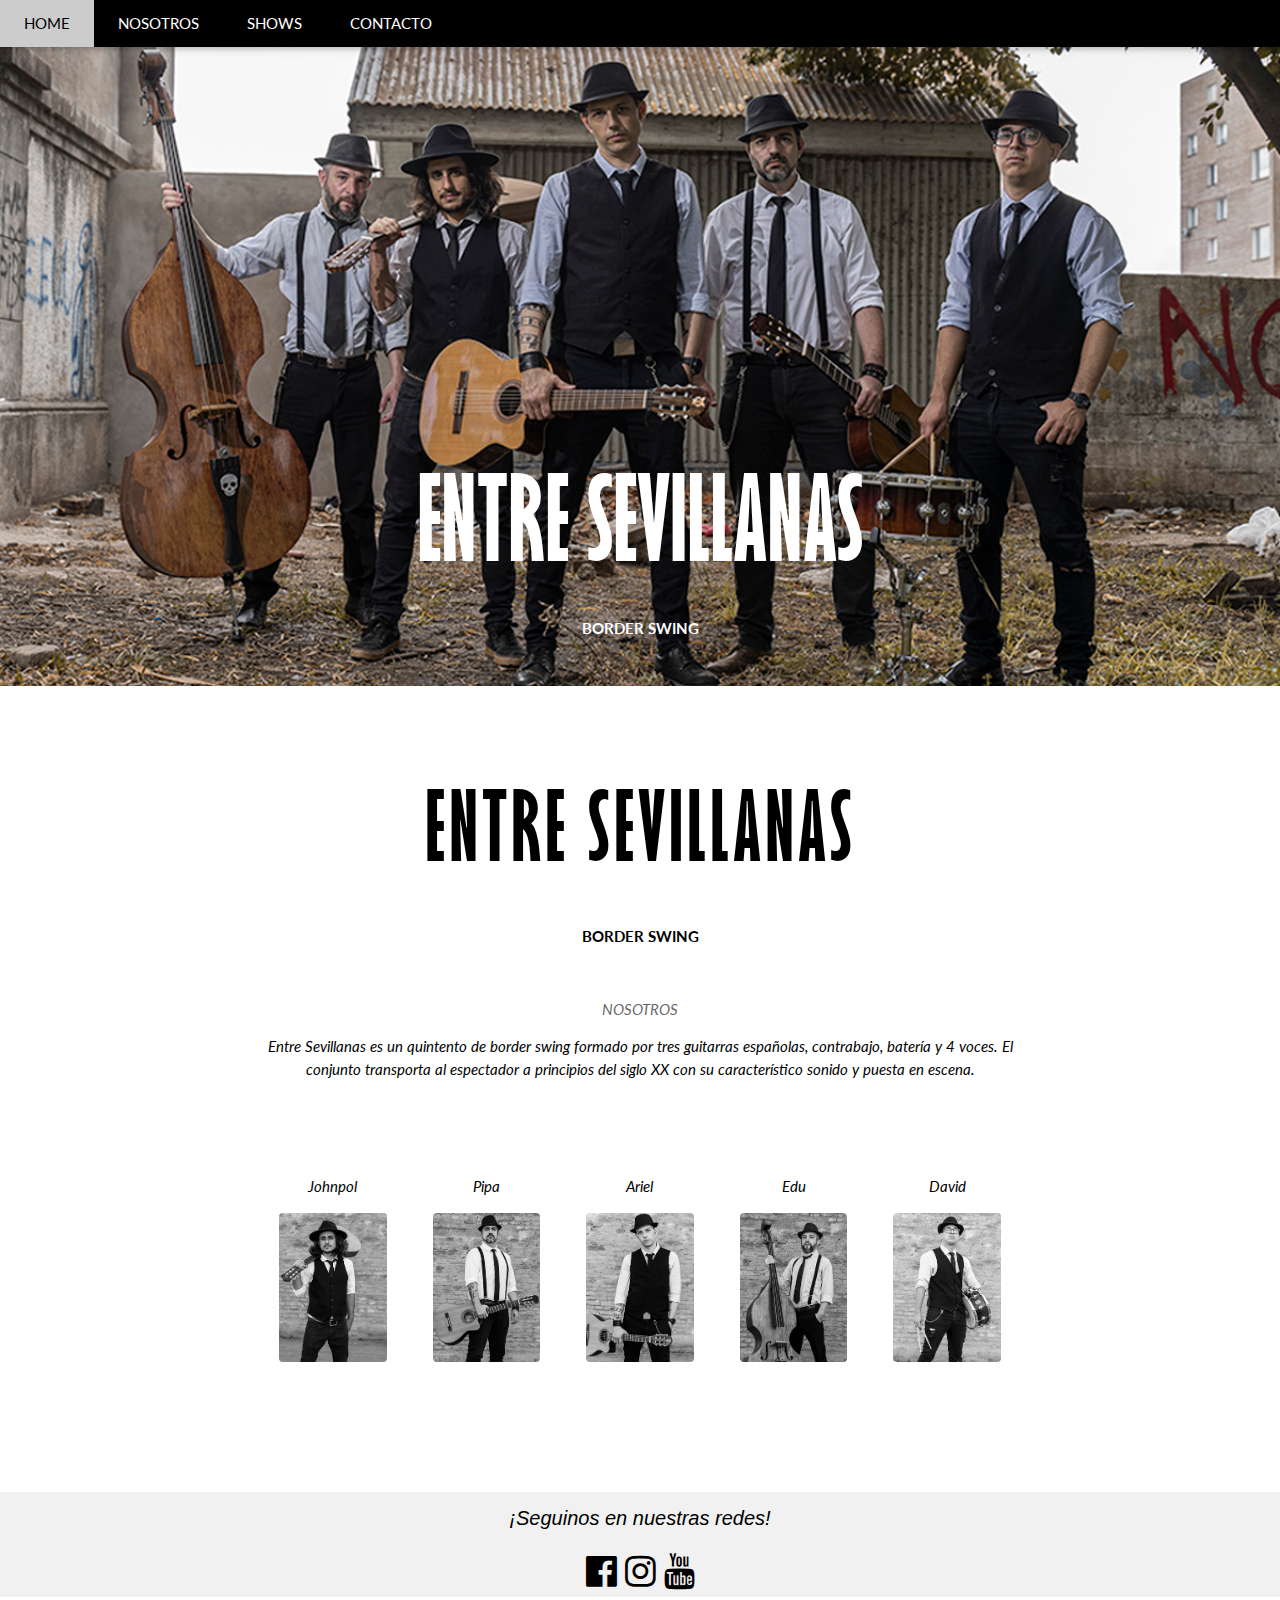
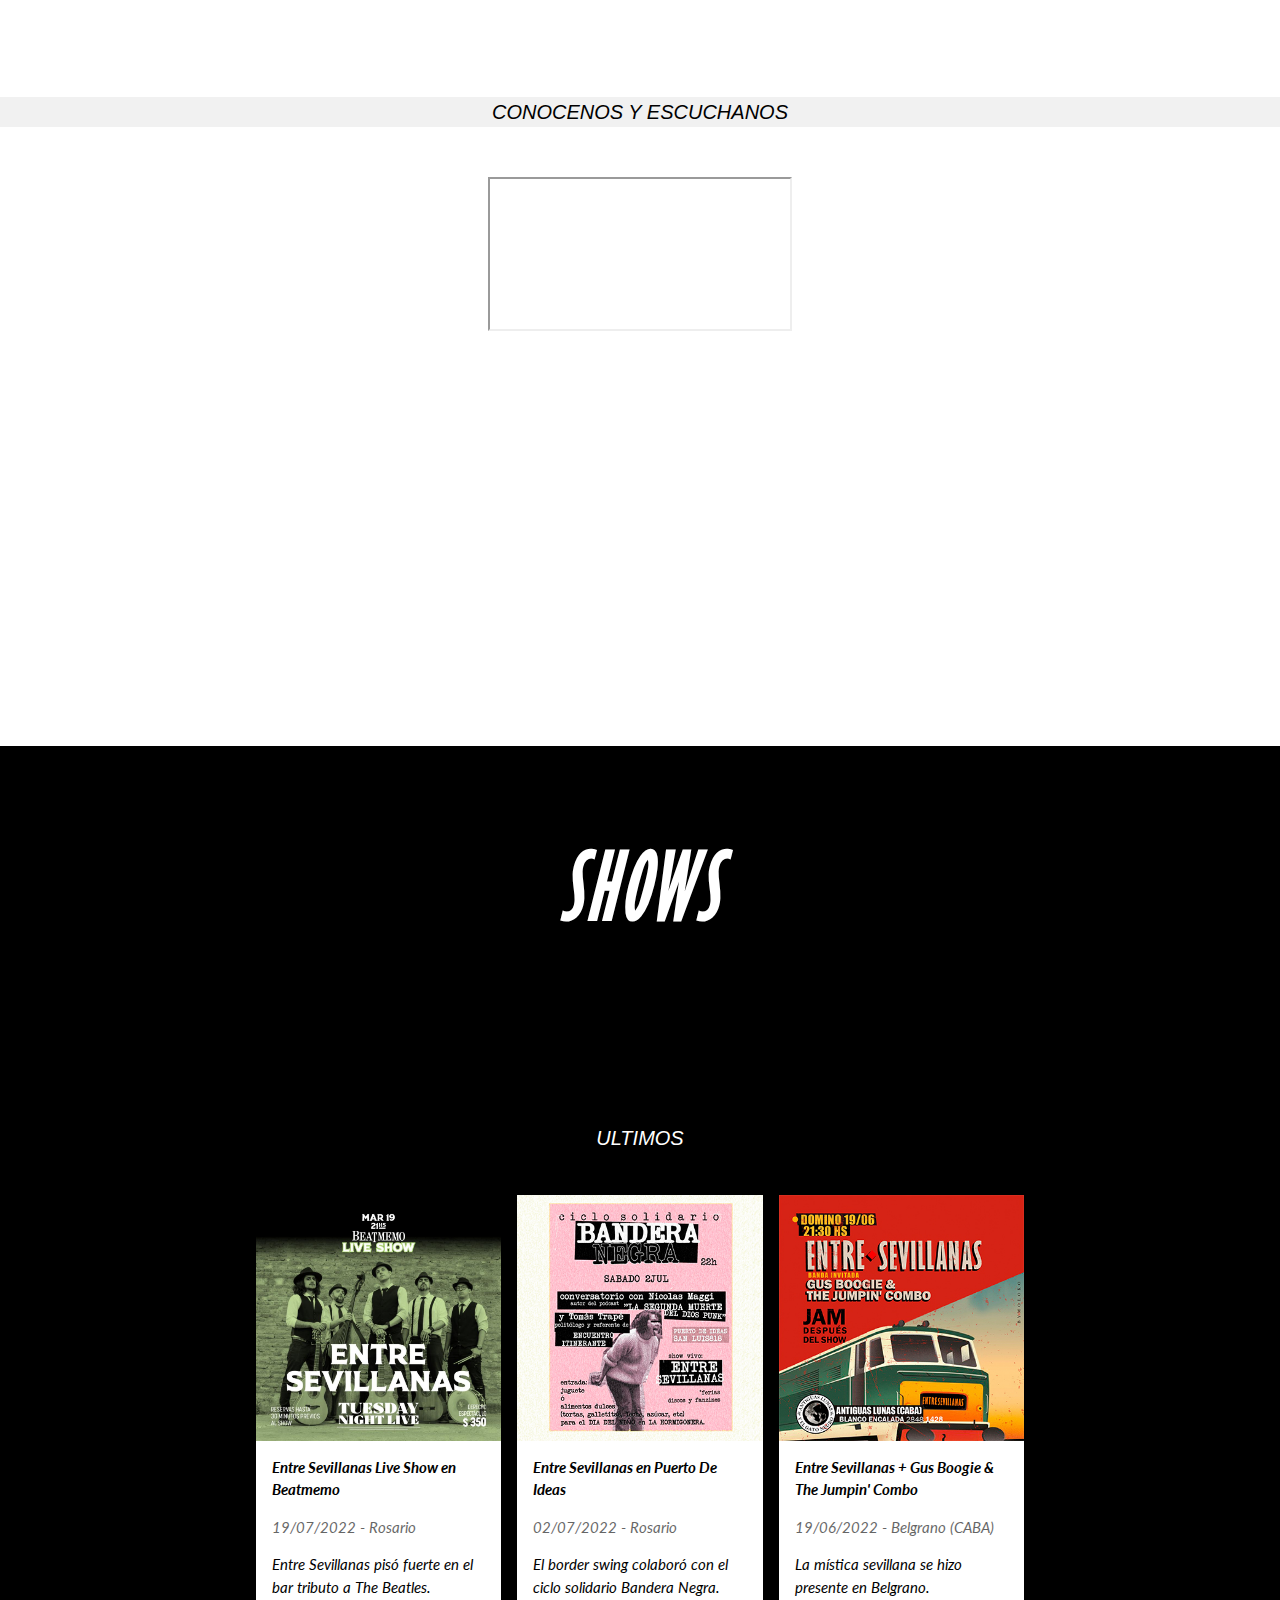
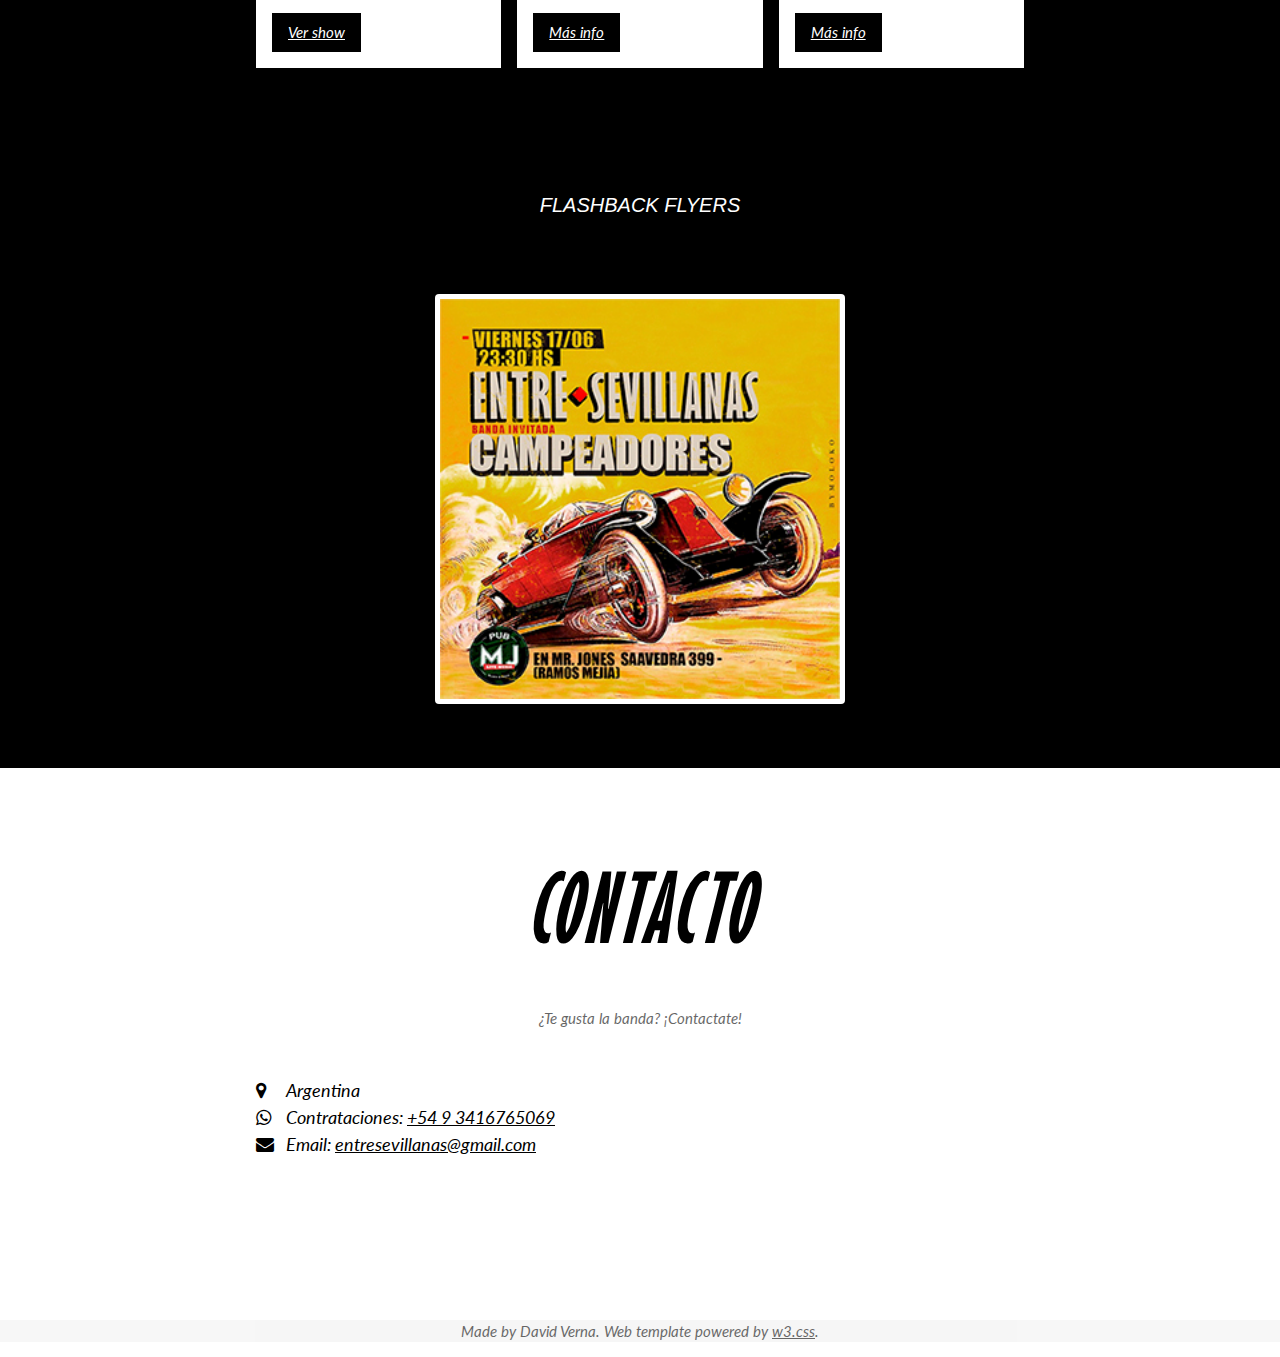
==== commit a9f2facf: "Add files via upload" ====
--- a/entresevillanasweb/index.html
+++ b/entresevillanasweb/index.html
@@ -267,7 +267,7 @@
               <p><b>Entre Sevillanas Live Show en Beatmemo</b></p>
               <p class="w3-opacity">19/07/2022 - Rosario</p>
               <p>Entre Sevillanas pisó fuerte en el bar tributo a The Beatles.</p>
-              <button class="w3-button w3-black w3-margin-bottom"><a href="https://www.instagram.com/p/Cf7f1NyrWjE/?hl=es" target="_blank">Más info</a></button>
+              <button class="w3-button w3-black w3-margin-bottom"><a href="https://fb.watch/enfd18q3h6/?mibextid=otigII" target="_blank">Ver show</a></button>
             </div>
           </div>
           <div class="w3-third w3-margin-bottom">
